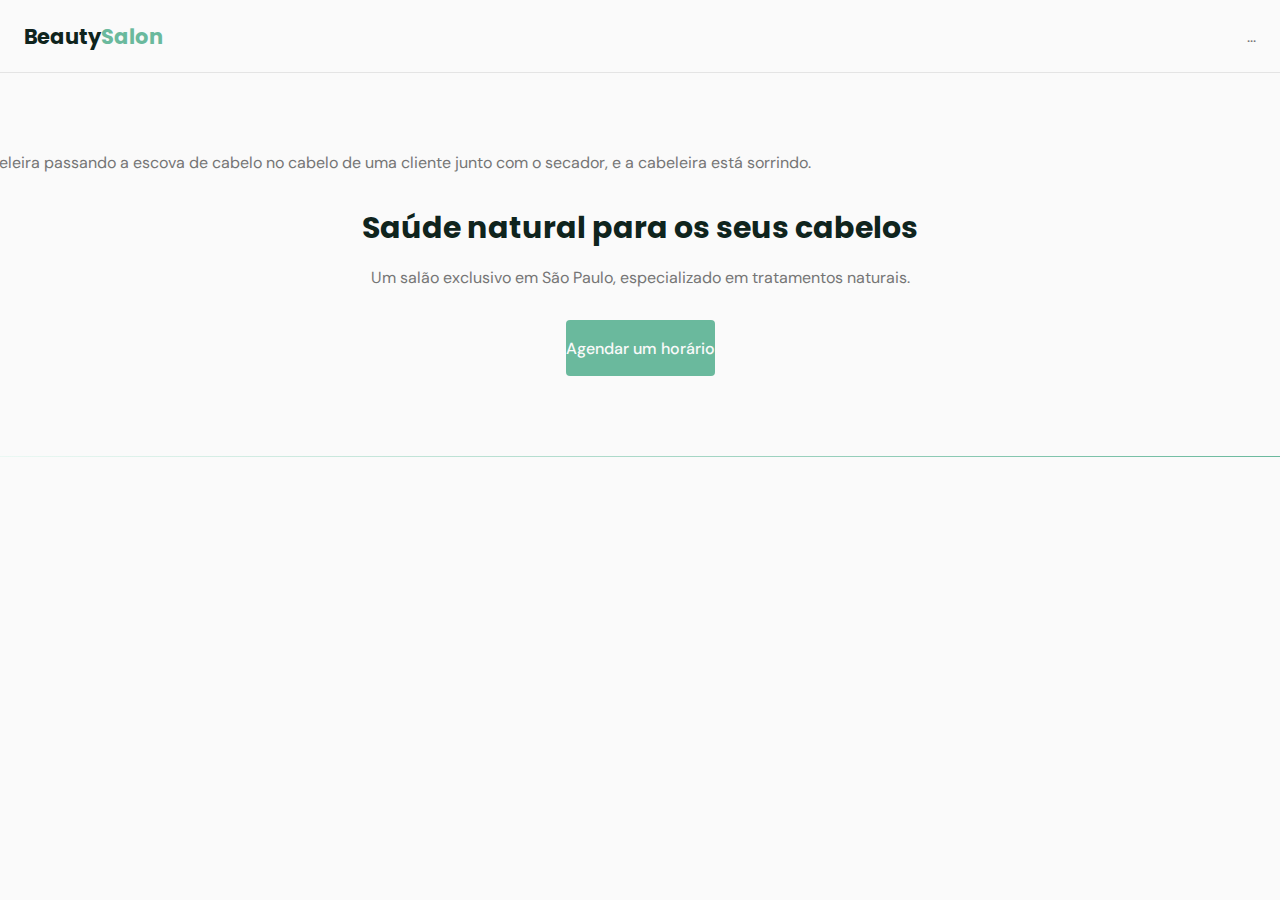
==== index.html @ c5516c33 "atualização" ====
<!DOCTYPE html>
<html lang="pt_BR">
<head>
    <meta charset="UTF-8">
    <meta http-equiv="X-UA-Compatible" content="IE=edge">
    <meta name="viewport" content="width=device-width, initial-scale=1.0">
    <link rel="stylesheet" href="style.css">
    <!--Fonts-->
    <link rel="preconnect" href="https://fonts.googleapis.com">
<link rel="preconnect" href="https://fonts.gstatic.com" crossorigin>
<link href="https://fonts.googleapis.com/css2?family=DM+Sans:wght@400;500;700&family=
Poppins:wght@400;500;700&display=swap" rel="stylesheet">
    <title>OriginSix</title>
   
</head>
<body>
    <header id="header">

        <nav class="container">
            <a class="logo" href="#">Beauty<span>Salon</span> </a>
            
            <div class="menu">
                ...
            </div>
        </nav>

       
    </header>
    
    <main>
        <section class="section" id="home">
            <div class="container grid">

               <div class="image">
                <img src="https://images.unsplash.com/photo-1562322140-8baeececf3df?ixid=
                MnwxMjA3fDB8MHxzZWFyY2h8MXx8aGFpcmRyZXNzZXJ8ZW58MHx8MHx8&ixlib=rb-1.2.1
                &auto=format&fit=crop&w=500&q=60"
                alt="Cabeleira passando a escova de cabelo no cabelo de uma cliente 
                junto com o secador, e a cabeleira está sorrindo.">
               </div>
    
         <div class="text">
            <h1>Saúde natural para os seus cabelos</h1>
            <p>
                Um salão exclusivo em São Paulo, especializado em tratamentos naturais.
            </p>
            <a class="button" href="#">Agendar um horário</a>
         </div>
            </div>
        </section>

        <div class="divider-1">
            
        </div>
        <section class="section">
            <div class="container">

            </div>
        </section>
    </main>
    
</body>
</html>
---- style.css ----
/* Reset*/

*{
    margin: 0;
    padding: 0;
    box-sizing: border-box;
}

a {
    text-decoration: none;
}

img{
    width: 100%;
    height: auto;

}

/* Variables*/

:root{
    --header-height: 4.5rem;
    /*Colors*/
    --hue: 159;
    /*HSL COLOR MODE*/
   --base-color: hsl(var(--hue)36% 57%);
   --base-color-second: hsl(var(--hue) 65% 88%);
   --base-color-alt: hsl(var(--hue) 57% 53%);
   --title-color: hsl(var(--hue) 41% 10%);
   --text-color: hsl(0 0% 46%);
   --text-color-light: hsl(0 0% 98%);
   --body-color: hsl(0 0% 98%);
}

/* Base*/
body {
    font: 400 1rem "DM Sans", sans-serif;
    color: var(--text-color);
    background: var(--body-color);
    -webkit-font-smoothing: antialiased;

}
h1 {
    font: 700 1.875rem "Poppins", sans-serif;
    color: var(--title-color);
    -webkit-font-smoothing: auto;
}
 
.button {
    background-color: var(--base-color);
    color: var(--text-color-light);
    height: 3.5rem;
    display: inline-flex;
    align-items: center;
    border-radius: 0.25rem;
    font: 500 1rem 'DM Sans', sans-serif;
    transition: background 0.3s;
}

.button:hover {
    background: var(--base-color-alt);
}

.divider-1 {
    height: 1px;
    background: linear-gradient(270deg,
    hsla(var(--hue), 36%, 57%, 1) 0%,
    hsla(var(--hue), 65%, 88%, 0.34) 100%
    );
}
/* Layout*/
.container {
   
    margin-left: 1.5rem;
    margin-right: 1.5rem;
}
.grid {
    display: grid;
    gap: 2rem;
}

.section{
    padding: 5rem 0;
}

#header {
    border-bottom: 1px solid #e4e4e4;
    margin-bottom: 2rem;
    display: flex;
    width: 100%;
    position: fixed;
    top: 0;
    left: 0;
    z-index: 100;
    background-color: var(--body-color);
}

nav {
    height: var(--header-height);
    display: flex;
    align-items: center;
    justify-content: space-between;
    width: 100%;
}

.logo {
    font: 700 1.31rem 'Poppins', sans-serif;
    color: var(--title-color);

}   
.logo span{
    color: var(--base-color);
}

main {
    margin-top:var(--header-height);
}



/* Home*/
#home {
    overflow: hidden;
}

#home .container {
    margin: 0 ;
    
}

#home .image {
    position: relative;

}

#home .image::before {
    content: '';
    height: 2rem;
    width: 2rem;
    background: var(--base-color-second);
    position absolute;
    top: -16.8%;
    left: 16.8%;
    z-index: 0;
}

#home .image img {
    position: relative;
    right: 2.93rem;
}

#home .image img,
#home .image::before {
    border-radius: 0.25rem;
}

#home .text {
    margin-left: 1.5rem;
    margin-right: 1.5rem;
    text-align: center;
}

#home .text h1 {
    margin-bottom: 1rem;
}

#home .text p {
    margin-bottom: 2rem;
    max-width: 100%;
}
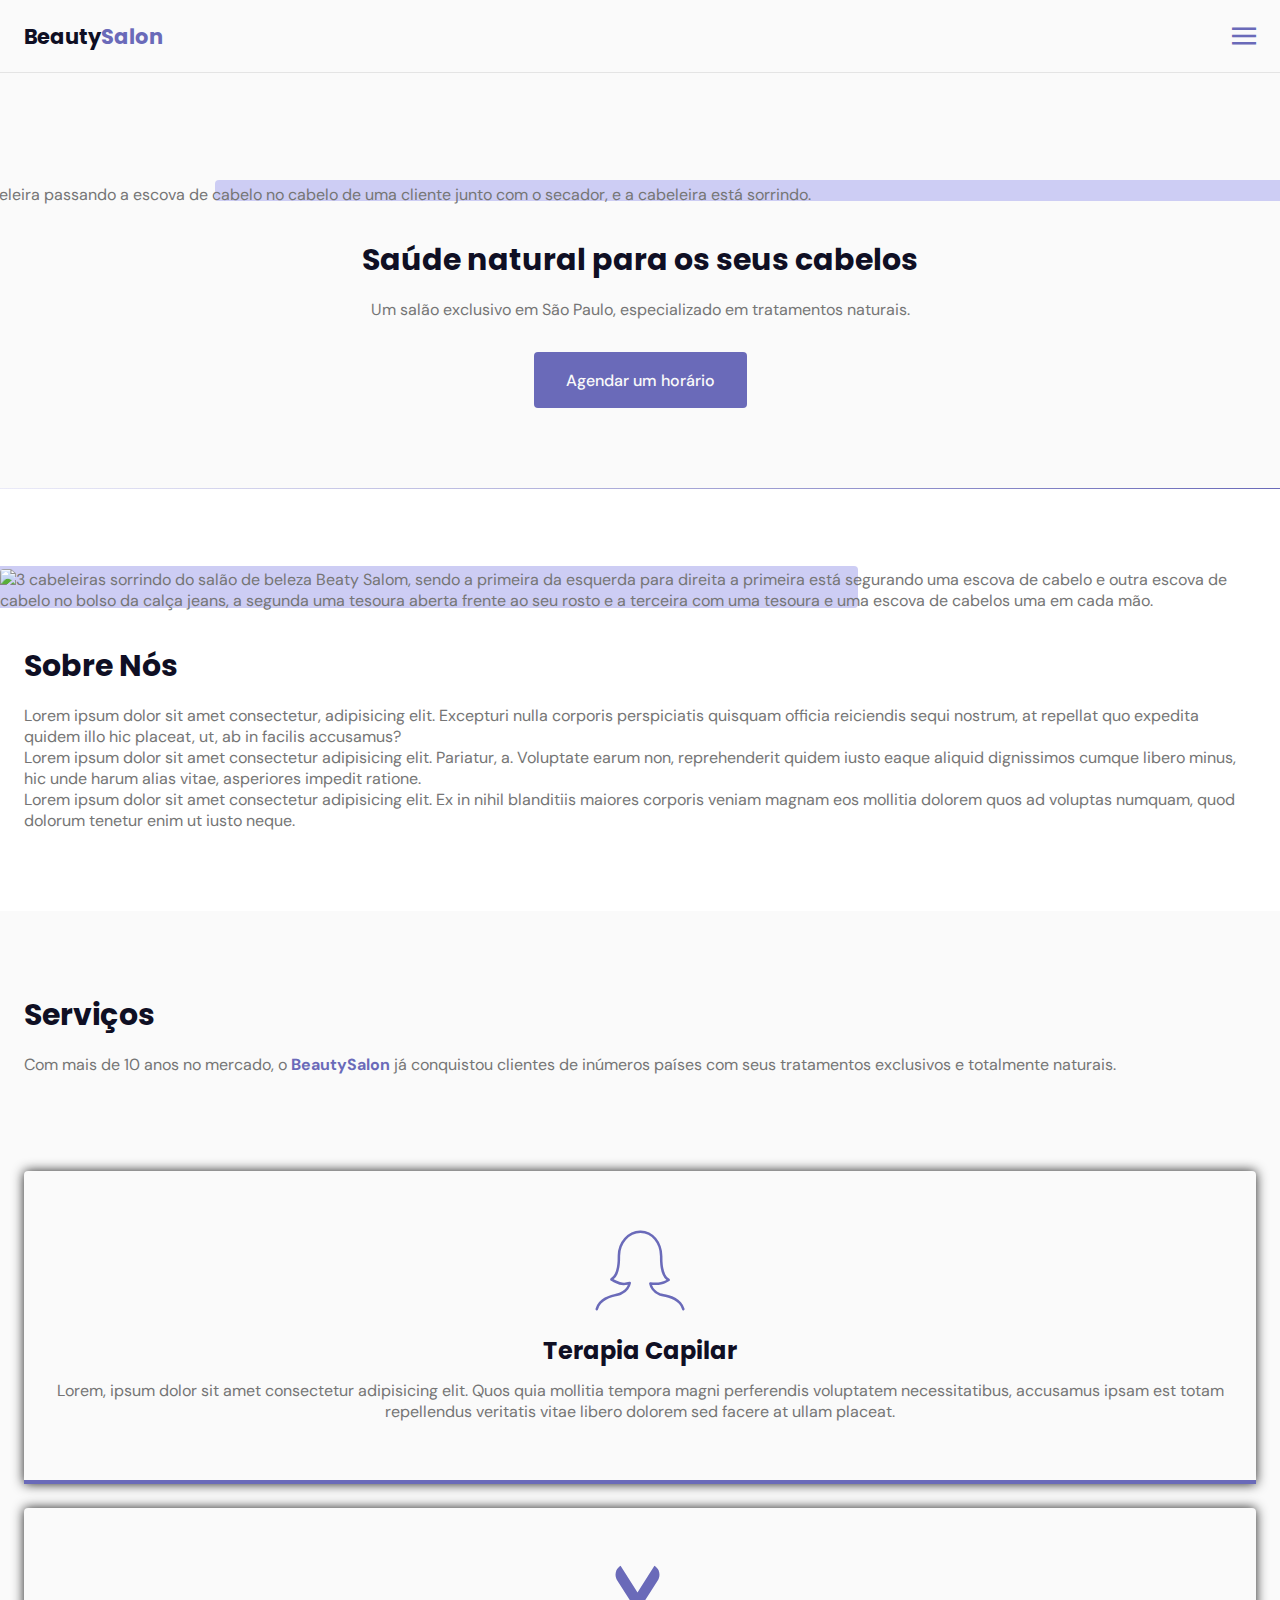
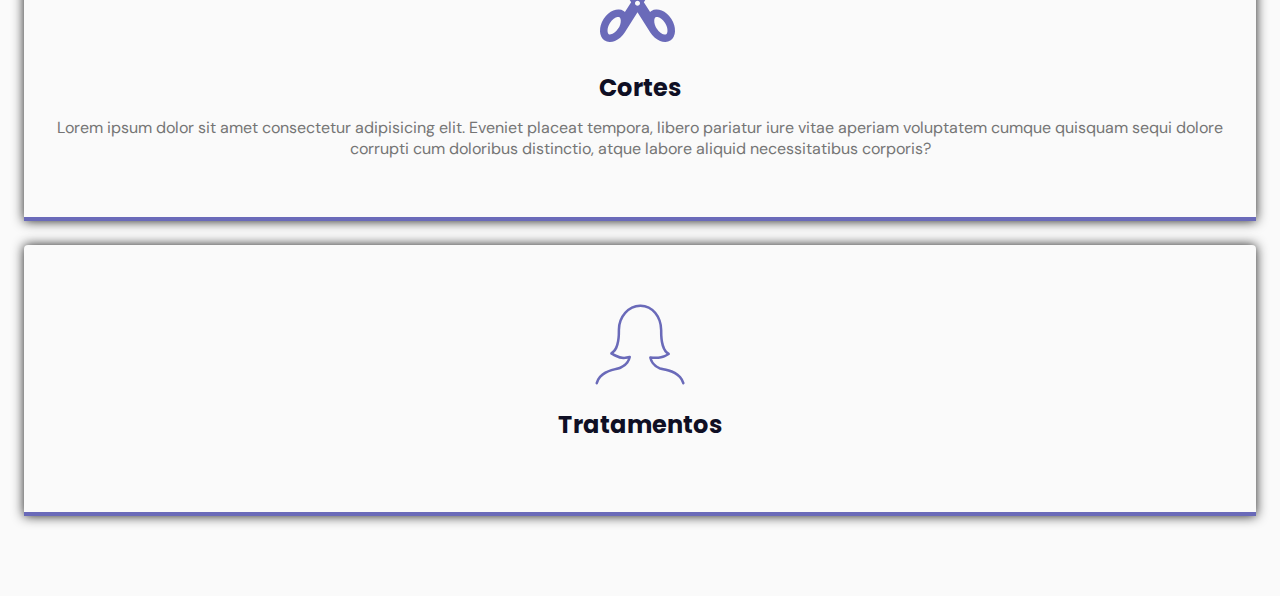
==== commit be021235: "Atualização e img" ====
--- a/index.html
+++ b/index.html
@@ -1,33 +1,47 @@
 <!DOCTYPE html>
 <html lang="pt_BR">
 <head>
+    <!--Page Info-->
     <meta charset="UTF-8">
     <meta http-equiv="X-UA-Compatible" content="IE=edge">
     <meta name="viewport" content="width=device-width, initial-scale=1.0">
+    <!--Styles-->
     <link rel="stylesheet" href="style.css">
     <!--Fonts-->
     <link rel="preconnect" href="https://fonts.googleapis.com">
 <link rel="preconnect" href="https://fonts.gstatic.com" crossorigin>
 <link href="https://fonts.googleapis.com/css2?family=DM+Sans:wght@400;500;700&family=
 Poppins:wght@400;500;700&display=swap" rel="stylesheet">
+
+    <!--Icones-->
+    <link rel="stylesheet" href="assets/fonts/style.css">
     <title>OriginSix</title>
    
 </head>
 <body>
-    <header id="header">
+    <header id="header" class="scroll">
 
-        <nav class="container">
+        <nav class="container ">
             <a class="logo" href="#">Beauty<span>Salon</span> </a>
-            
+            <!--Menu-->
             <div class="menu">
-                ...
-            </div>
+                <ul class="grid">
+                    <li><a class="title" href="#home">Início</a></li>
+                    <li><a class="title" href="#about">Sobre</a></li>
+                    <li><a class="title" href="#services">Serviços</a></li>
+                    <li><a class="title" href="#testimonials">Depoimentos</a></li>
+                    <li><a class="title" href="#contact">Contato</a></li>
+                </ul>
+            </div><!--Menu-->
+            <div class="toggle icon-menu"></div>
+            <div class="toggle icon-x"></div>
         </nav>
 
        
     </header>
     
     <main>
+        <!--Home-->
         <section class="section" id="home">
             <div class="container grid">
 
@@ -40,7 +54,7 @@
                </div>
     
          <div class="text">
-            <h1>Saúde natural para os seus cabelos</h1>
+            <h2 class="title">Saúde natural para os seus cabelos</h2>
             <p>
                 Um salão exclusivo em São Paulo, especializado em tratamentos naturais.
             </p>
@@ -50,14 +64,75 @@
         </section>
 
         <div class="divider-1">
-            
+
         </div>
-        <section class="section">
-            <div class="container">
+        <!--Home-->
+       <section class="section" id="about">
+           <div class="container grid">
+               <div class="image">
+                   <img src="https://images.unsplash.com/photo-1559599101-f09722fb4948?ixid=
+                   MnwxMjA3fDB8MHxzZWFyY2h8Mnx8aGFpcmRyZXNzZXJ8ZW58MHx8MHx8&ixlib=rb-1.2.1&auto
+                   =format&fit=crop&w=500&q=60" alt="3 cabeleiras sorrindo do salão de beleza Beaty Salom, sendo a primeira
+                   da esquerda para direita a primeira está segurando uma escova de cabelo e outra escova de cabelo no bolso 
+                   da calça jeans, a segunda uma tesoura aberta frente 
+                   ao seu rosto e a terceira com uma tesoura e uma escova de cabelos uma em cada mão.">
+               </div>
+               <div class="text">
+                   <h2 class="title">Sobre Nós</h2>
+                   <p>Lorem ipsum dolor sit amet consectetur, adipisicing elit. 
+                       Excepturi nulla corporis perspiciatis quisquam officia reiciendis 
+                       sequi nostrum, at repellat quo expedita quidem illo hic placeat, ut, 
+                       ab in facilis accusamus?</p>
+                       <p> Lorem ipsum dolor sit amet consectetur adipisicing elit. Pariatur,
+                            a. Voluptate earum non, reprehenderit quidem iusto eaque aliquid 
+                            dignissimos cumque libero minus, hic unde harum alias vitae, 
+                           asperiores impedit ratione.</p>
+                           <p>Lorem ipsum dolor sit amet consectetur adipisicing elit. Ex in
+                                nihil blanditiis maiores corporis veniam magnam eos mollitia
+                                 dolorem quos ad voluptas numquam, quod dolorum tenetur enim 
+                                 ut iusto neque.</p>
+               </div>
+           </div>
+       </section>
 
-            </div>
-        </section>
+       <div class="divider-2"> </div>
+
+       <section class="section" id="services">
+           <div class="container grid">
+               <header>
+                   <h2 class="title">Serviços</h2>
+                   <p>
+                       Com mais de 10 anos no mercado, o <strong>BeautySalon</strong> já conquistou
+                       clientes de inúmeros países com seus tratamentos exclusivos
+                        e totalmente naturais.
+                   </p>
+               </header>
+               <div class="cards grid">
+                   <div class="card">
+                       <i class="icon-woman"></i>
+                       <h3 class="title">Terapia Capilar</h3>
+                       <p>Lorem, ipsum dolor sit amet consectetur adipisicing elit. 
+                           Quos quia mollitia tempora magni perferendis voluptatem
+                            necessitatibus, accusamus ipsam est totam repellendus veritatis 
+                            vitae libero dolorem sed facere at ullam placeat.</p>
+                   </div>
+                   <div class="card">
+                       <i class="icon-scissors"></i>
+                       <h3 class="title">Cortes</h3>
+                       <p>Lorem ipsum dolor sit amet consectetur adipisicing elit. 
+                           Eveniet placeat tempora, libero pariatur iure vitae aperiam 
+                           voluptatem cumque quisquam sequi dolore corrupti cum doloribus 
+                           distinctio, atque labore aliquid necessitatibus corporis?</p>
+                   </div>
+                   <div class="card">
+                       <i class="icon-woman"></i>
+                       <h3 class="title">Tratamentos</h3>
+                       <p></p>
+                   </div>
+               </div>
+           </div>
+       </section>
     </main>
-    
+    <script src="script.js"></script>
 </body>
 </html>--- a/style.css
+++ b/style.css
@@ -6,6 +6,10 @@
     box-sizing: border-box;
 }
 
+ul {
+    list-style: none;
+}
+
 a {
     text-decoration: none;
 }
@@ -21,7 +25,7 @@
 :root{
     --header-height: 4.5rem;
     /*Colors*/
-    --hue: 159;
+    --hue: 240;
     /*HSL COLOR MODE*/
    --base-color: hsl(var(--hue)36% 57%);
    --base-color-second: hsl(var(--hue) 65% 88%);
@@ -33,6 +37,10 @@
 }
 
 /* Base*/
+html {
+    scroll-behavior: smooth;
+}
+
 body {
     font: 400 1rem "DM Sans", sans-serif;
     color: var(--text-color);
@@ -40,7 +48,7 @@
     -webkit-font-smoothing: antialiased;
 
 }
-h1 {
+.title {
     font: 700 1.875rem "Poppins", sans-serif;
     color: var(--title-color);
     -webkit-font-smoothing: auto;
@@ -52,6 +60,7 @@
     height: 3.5rem;
     display: inline-flex;
     align-items: center;
+    padding: 0 2rem;
     border-radius: 0.25rem;
     font: 500 1rem 'DM Sans', sans-serif;
     transition: background 0.3s;
@@ -64,8 +73,17 @@
 .divider-1 {
     height: 1px;
     background: linear-gradient(270deg,
-    hsla(var(--hue), 36%, 57%, 1) 0%,
-    hsla(var(--hue), 65%, 88%, 0.34) 100%
+    hsla(var(--hue), 36%, 57%, 1),
+    hsla(var(--hue), 65%, 88%, 0.34)
+    );
+}
+
+.divider-2 {
+    height: 1px;
+    background: linear-gradient(
+        270deg,
+    hsla(var(--hue), 65%, 88%, 0.34)    
+    hsla(var(--hue), 36%, 57%, 1)
     );
 }
 /* Layout*/
@@ -83,18 +101,46 @@
     padding: 5rem 0;
 }
 
+.section .title{
+    margin-bottom: 1rem;
+}
+
+.section header {
+    margin-bottom: 4rem;
+}
+
+.section header strong {
+    color: var(--base-color);
+}
+
 #header {
     border-bottom: 1px solid #e4e4e4;
     margin-bottom: 2rem;
     display: flex;
-    width: 100%;
+   
     position: fixed;
     top: 0;
     left: 0;
     z-index: 100;
     background-color: var(--body-color);
-}
-
+    width: 100%;
+}
+
+main {
+    margin-top: calc(var(--header-height) + 2rem) ;
+}
+
+/*Logo*/
+.logo {
+    font: 700 1.31rem 'Poppins', sans-serif;
+    color: var(--title-color);
+
+}   
+.logo span{
+    color: var(--base-color);
+}
+
+/*Navigation*/
 nav {
     height: var(--header-height);
     display: flex;
@@ -103,20 +149,96 @@
     width: 100%;
 }
 
-.logo {
-    font: 700 1.31rem 'Poppins', sans-serif;
-    color: var(--title-color);
-
-}   
-.logo span{
+nav ul li {
+    text-align: center;
+}
+
+nav ul li a {
+    transition: color 0.2s;
+    position: relative;
+}
+
+nav ul li a:hover {
+    color: var(--base-color); 
+}
+
+nav ul li a::after {
+    content: "";
+    width: 0%;
+    height: 2px;
+    background: var(--base-color);
+
+    position: absolute;
+    left: 0;
+    bottom: -1.5rem;
+
+    transition: -1.5rem;
+}
+
+nav ul li a:hover::after {
+    width: 100%;
+}
+
+nav .menu {
+    opacity: 0;
+    visibility: hidden;
+    top: -20rem;
+    transition: 0.2s;
+}
+
+nav .menu ul {
+    display: none;
+}
+
+/*Mostrar Menu*/
+nav.show .menu{
+    opacity: 1;
+    visibility: visible;
+
+    background: var(--body-color);
+
+    height: 100vh;
+    width: 100vw;
+
+    position: fixed;
+    top: 0;
+    left: 0;
+
+    display: grid;
+    place-content: center;
+}
+
+nav.show .menu ul {
+    display: grid;
+}
+
+nav.show ul.grid {
+    gap: 4rem;
+}
+
+/* toggle menu*/
+.toggle{
     color: var(--base-color);
-}
-
-main {
-    margin-top:var(--header-height);
-}
-
-
+    font-size: 1.5rem;
+    cursor: pointer;
+}
+
+nav .icon-x {
+    visibility: hidden;
+    opacity: 0;
+
+    position: absolute;
+    top: -1.5rem;
+    right: 1.5rem;
+    /*Transição*/
+    transition: 0.2s;
+}
+
+nav.show div.icon-x {
+    visibility: visible;
+    opacity: 1;
+    top: 1.5rem;
+}
 
 /* Home*/
 #home {
@@ -135,10 +257,10 @@
 
 #home .image::before {
     content: '';
-    height: 2rem;
-    width: 2rem;
+    height: 100%;
+    width: 100%;
     background: var(--base-color-second);
-    position absolute;
+    position: absolute;
     top: -16.8%;
     left: 16.8%;
     z-index: 0;
@@ -167,4 +289,70 @@
 #home .text p {
     margin-bottom: 2rem;
     max-width: 100%;
+}
+
+/* About*/
+#about {
+    background: white;
+}
+#about .container {
+    margin: 0 ;
+    
+}
+
+#about .image {
+    position: relative;
+
+}
+
+#about .image::before {
+    content: '';
+    height: 100%;
+    width: 100%;
+    background: var(--base-color-second);
+    position: absolute;
+    top: -8.3%;
+    left: -33%;
+    z-index: 0;
+}
+
+#about .image img {
+    position: relative;
+   
+}
+
+#about .image img,
+#about .image::before {
+    border-radius: 0.25rem;
+}
+
+#about .text {
+    margin-left: 1.5rem;
+    margin-right: 1.5rem;
+    
+}
+
+/*Services*/
+.cards.grid {
+    gap: 1.5rem;
+}
+
+.card {
+    padding: 3.625rem 2rem;
+    box-shadow: 0px 0px 12px rgba(0, 0, 0, 0.88);
+    border-bottom: 0.25rem solid var(--base-color);
+    border-radius: 0.25rem 0.25rem 0 0;
+    text-align: center;
+}
+
+.card i {
+    display: block;
+    margin-bottom: 1.5rem;
+    font-size: 5rem;
+    color: var(--base-color);
+}
+
+.card .title {
+    font-size: 1.5rem;
+    margin-bottom: 0.75rem;
 }--- a/assets/fonts/style.css
+++ b/assets/fonts/style.css
@@ -0,0 +1,90 @@
+@font-face {
+  font-family: 'icomoon';
+  src:  url('fonts/icomoon.eot?efqp8w');
+  src:  url('fonts/icomoon.eot?efqp8w#iefix') format('embedded-opentype'),
+    url('fonts/icomoon.ttf?efqp8w') format('truetype'),
+    url('fonts/icomoon.woff?efqp8w') format('woff'),
+    url('fonts/icomoon.svg?efqp8w#icomoon') format('svg');
+  font-weight: normal;
+  font-style: normal;
+  font-display: block;
+}
+
+[class^="icon-"], [class*=" icon-"] {
+  /* use !important to prevent issues with browser extensions that change fonts */
+  font-family: 'icomoon' !important;
+  speak: never;
+  font-style: normal;
+  font-weight: normal;
+  font-variant: normal;
+  text-transform: none;
+  line-height: 1;
+
+  /* Better Font Rendering =========== */
+  -webkit-font-smoothing: antialiased;
+  -moz-osx-font-smoothing: grayscale;
+}
+
+.icon-profile-female:before {
+  content: "\e90a";
+}
+.icon-female:before {
+  content: "\e90a";
+}
+.icon-woman:before {
+  content: "\e90a";
+}
+.icon-user:before {
+  content: "\e90a";
+}
+.icon-profile:before {
+  content: "\e90a";
+}
+.icon-avatar:before {
+  content: "\e90a";
+}
+.icon-location:before {
+  content: "\e900";
+}
+.icon-map:before {
+  content: "\e900";
+}
+.icon-scissors1:before {
+  content: "\e901";
+}
+.icon-cut:before {
+  content: "\e901";
+}
+.icon-menu:before {
+  content: "\e902";
+}
+.icon-x:before {
+  content: "\e903";
+}
+.icon-facebook:before {
+  content: "\e904";
+}
+.icon-instagram:before {
+  content: "\e905";
+}
+.icon-whatsapp:before {
+  content: "\e906";
+}
+.icon-envelope-o:before {
+  content: "\e907";
+}
+.icon-phone:before {
+  content: "\e908";
+}
+.icon-youtube:before {
+  content: "\e909";
+}
+.icon-phone1:before {
+  content: "\e942";
+}
+.icon-phone-hang-up:before {
+  content: "\e943";
+}
+.icon-scissors:before {
+  content: "\ea5a";
+}
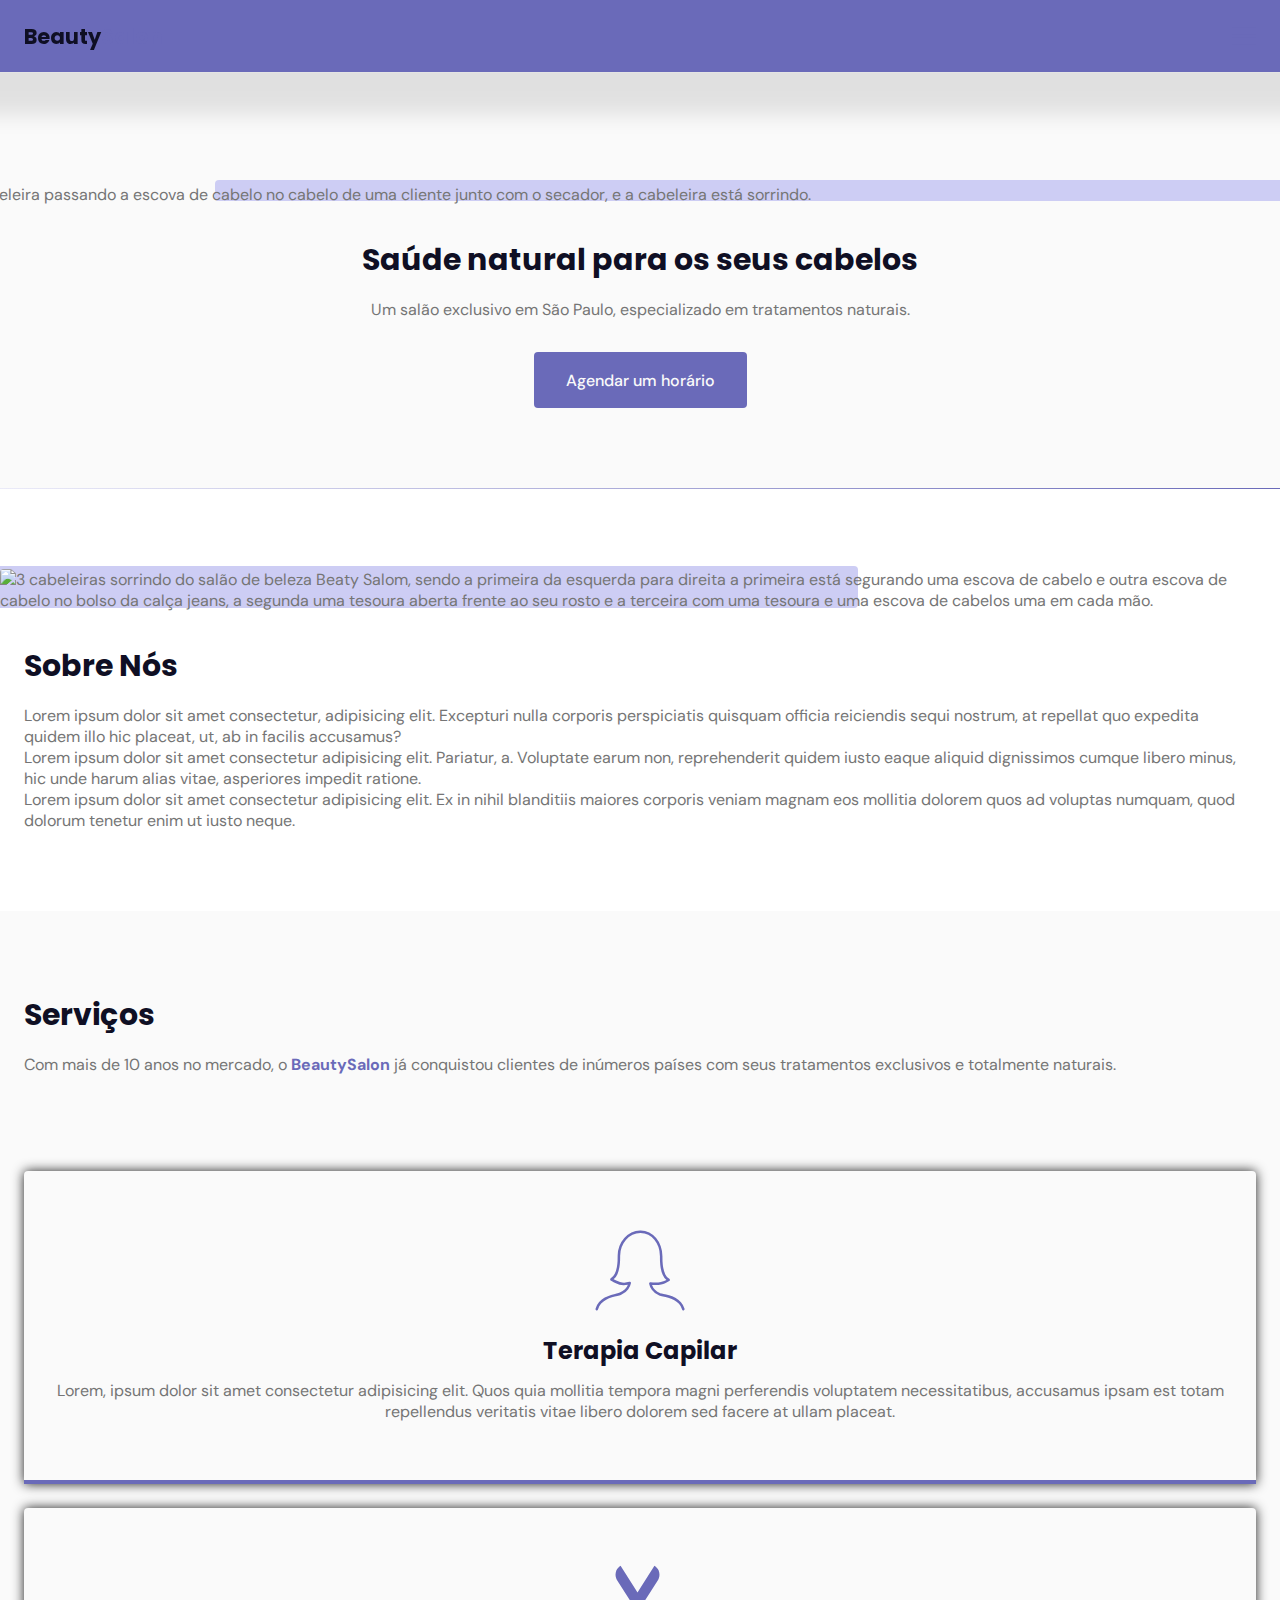
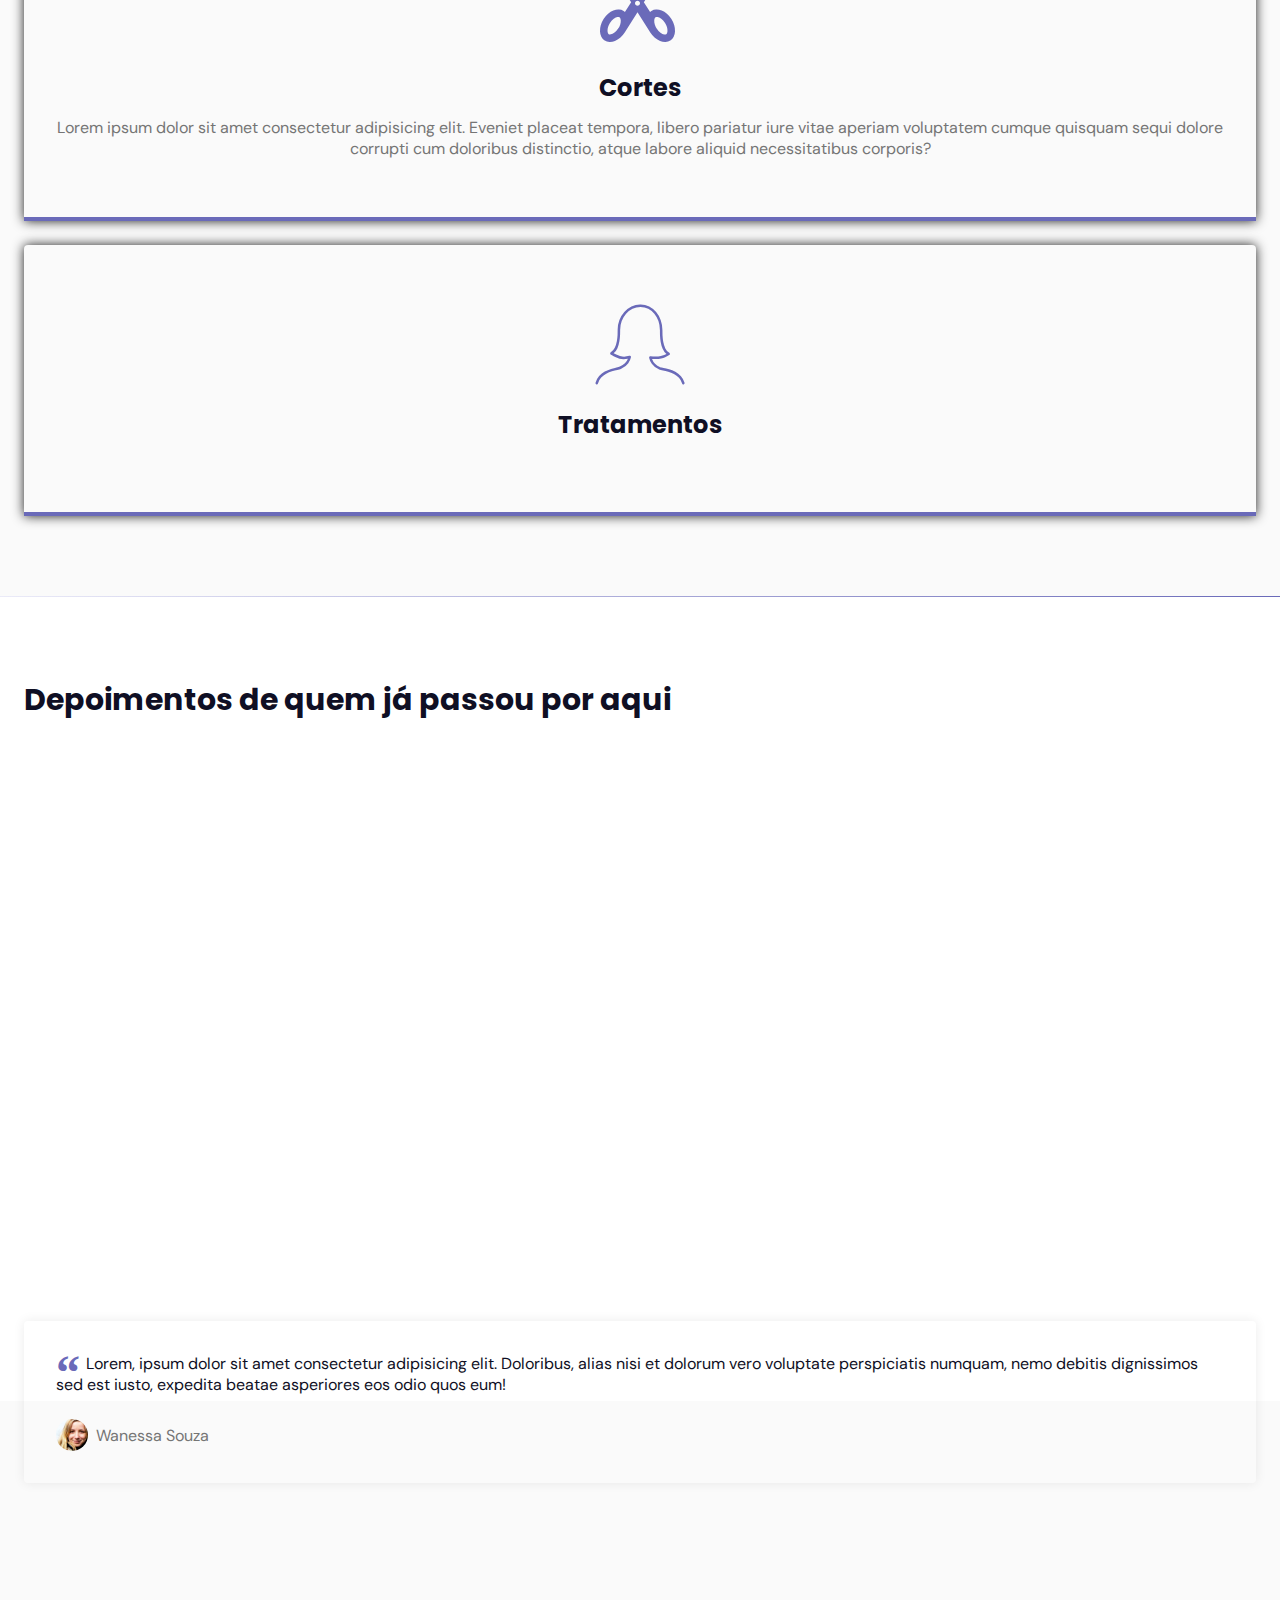
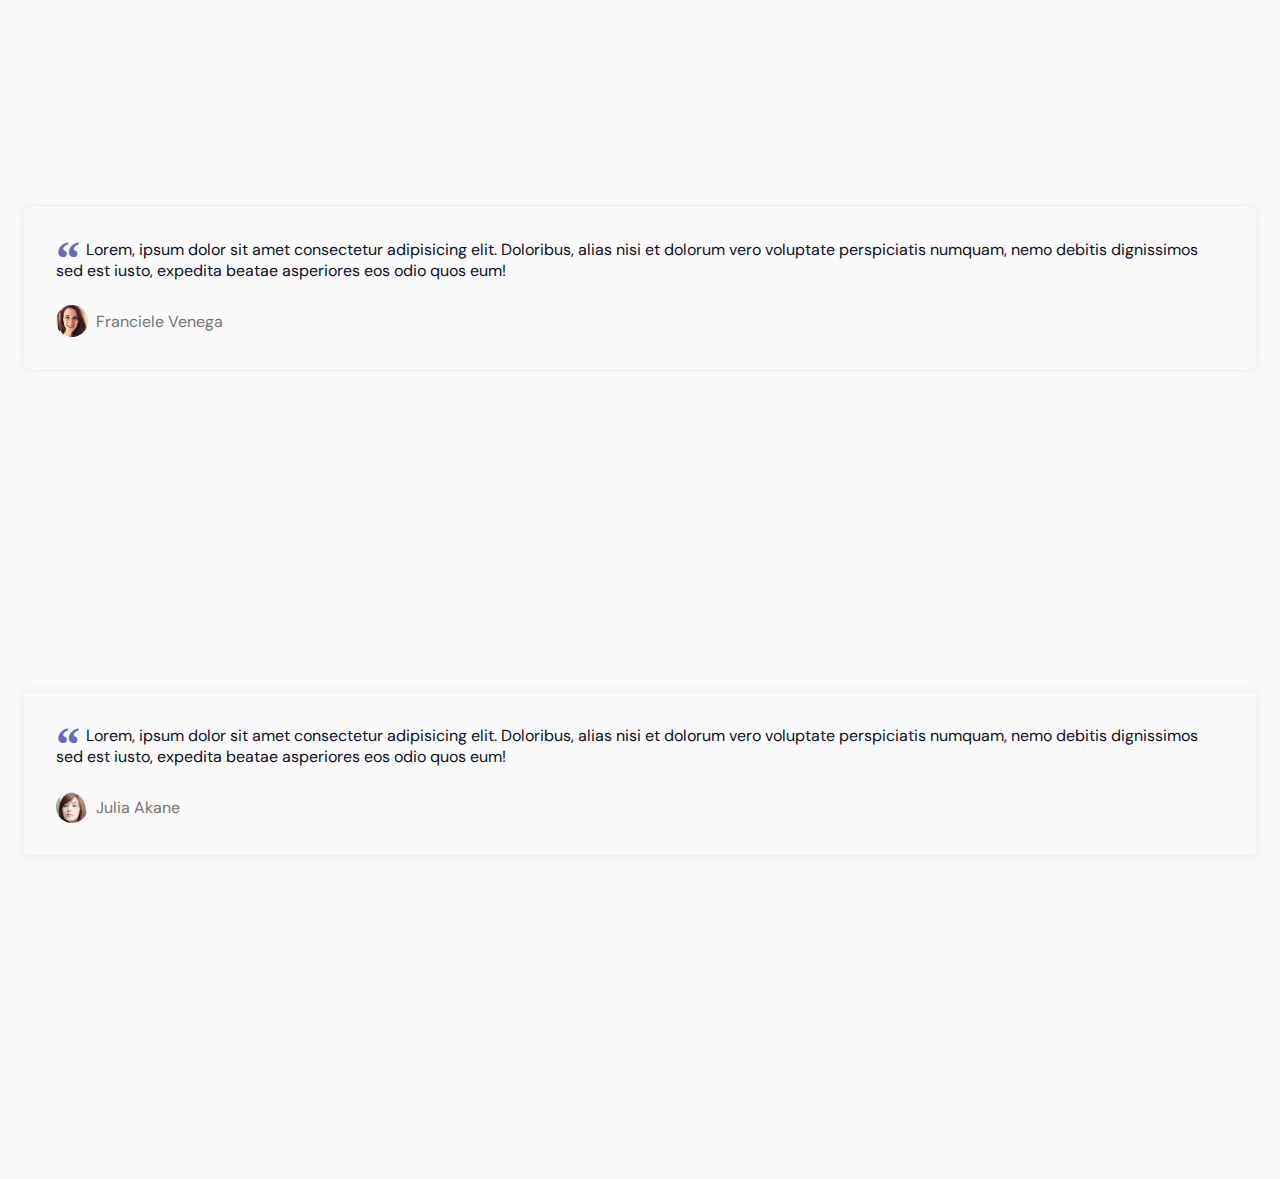
==== commit 5c403b0f: "atualização e add fotos" ====
--- a/index.html
+++ b/index.html
@@ -15,6 +15,8 @@
 
     <!--Icones-->
     <link rel="stylesheet" href="assets/fonts/style.css">
+    <!--Swiper-->
+    <link rel="stylesheet" href="https://unpkg.com/swiper/swiper-bundle.min.css" />
     <title>OriginSix</title>
    
 </head>
@@ -66,7 +68,7 @@
         <div class="divider-1">
 
         </div>
-        <!--Home-->
+        <!--About-->
        <section class="section" id="about">
            <div class="container grid">
                <div class="image">
@@ -97,6 +99,7 @@
 
        <div class="divider-2"> </div>
 
+<!--Services-->
        <section class="section" id="services">
            <div class="container grid">
                <header>
@@ -132,7 +135,87 @@
                </div>
            </div>
        </section>
+
+       <div class="divider-1"></div>
+ <!--Testimonials-->
+        <section class="section" id="testimonials">
+            <div class="container grid">
+                <header>
+                    <h2 class="title">Depoimentos de quem 
+                        já passou por aqui</h2>
+                </header>
+                <div class="testimonials">
+                    <div class="swiper-wrapper">
+
+                        
+                    </div>
+                    <div class="testimonial swiper-slide">
+                        <blockquote>
+                            <p>
+                                <span>
+                                    &ldquo;
+                                </span>
+                                Lorem, ipsum dolor sit amet consectetur
+                                 adipisicing elit. Doloribus, alias nisi 
+                                 et dolorum vero voluptate perspiciatis numquam,
+                                  nemo debitis dignissimos sed est iusto, expedita
+                                   beatae asperiores eos odio quos eum!
+                            </p>
+                            <cite>
+                                <img src="assets/fotos/Wanessa Souza.jpg" alt="Foto de Wanessa Souza">
+                                Wanessa Souza
+                            </cite>
+                        </blockquote>
+                        
+                    </div>
+                    <div class="testimonial swiper-slide">
+                        <blockquote>
+                            <p>
+                                <span>
+                                    &ldquo;
+                                </span>
+                                Lorem, ipsum dolor sit amet consectetur
+                                 adipisicing elit. Doloribus, alias nisi 
+                                 et dolorum vero voluptate perspiciatis numquam,
+                                  nemo debitis dignissimos sed est iusto, expedita
+                                   beatae asperiores eos odio quos eum!
+                            </p>
+                            <cite>
+                                <img src="assets/fotos/Franciele Venega.jpg" alt="Foto de Franciele Venega">
+                                Franciele Venega
+                            </cite>
+                        </blockquote>
+                        
+                    </div>
+                    <div class="testimonial swiper-slide">
+                        <blockquote>
+                            <p>
+                                <span>
+                                    &ldquo;
+                                </span>
+                                Lorem, ipsum dolor sit amet consectetur
+                                 adipisicing elit. Doloribus, alias nisi 
+                                 et dolorum vero voluptate perspiciatis numquam,
+                                  nemo debitis dignissimos sed est iusto, expedita
+                                   beatae asperiores eos odio quos eum!
+                            </p>
+                            <cite>
+                                <img src="assets/fotos/Julia Akane.jpg" alt="Foto de Julia Akane">
+                                Julia Akane
+                            </cite>
+                        </blockquote>
+                        
+                    </div>
+                </div>
+            </div>
+        </section>
+ <!--Contact-->
+
+
     </main>
+    <!--Swiper-->
+    <script src="https://unpkg.com/swiper/swiper-bundle.min.js"></script>
+    <!--Main.js-->
     <script src="script.js"></script>
 </body>
 </html>--- a/style.css
+++ b/style.css
@@ -126,6 +126,11 @@
     width: 100%;
 }
 
+#header.scroll {
+    background: var(--base-color);
+    box-shadow: 0px 2px 20px 40px rgba(0, 0, 0, 0.1);
+}
+
 main {
     margin-top: calc(var(--header-height) + 2rem) ;
 }
@@ -355,4 +360,47 @@
 .card .title {
     font-size: 1.5rem;
     margin-bottom: 0.75rem;
+}
+
+/*Testimonials*/
+#testimonials {
+    background: white;
+}
+
+#testimonials blockquote {
+    padding: 2rem;
+    box-shadow: 0px 0px 12px rgba(0, 0, 0, 0.08);
+    border-radius: .25rem;
+}
+
+#testimonials blockquote p {
+    position: relative;
+    text-indent: 1.875rem;
+    margin-bottom: 1.5rem;
+    color: var(--title-color);
+}
+
+#testimonials blockquote p span {
+    font: 700 3rem serif;
+
+    position: absolute;
+    top: -0.5rem;
+    left: -1.875rem;
+    color: var(--base-color);
+
+}
+
+#testimonials cite {
+    display: flex;
+    align-items: center;
+    font-style: normal;
+
+}
+
+#testimonials cite img {
+    width: 2rem;
+    height: 2rem;
+    object-fit: cover;
+    clip-path: circle();
+    margin-right: 0.5rem;
 }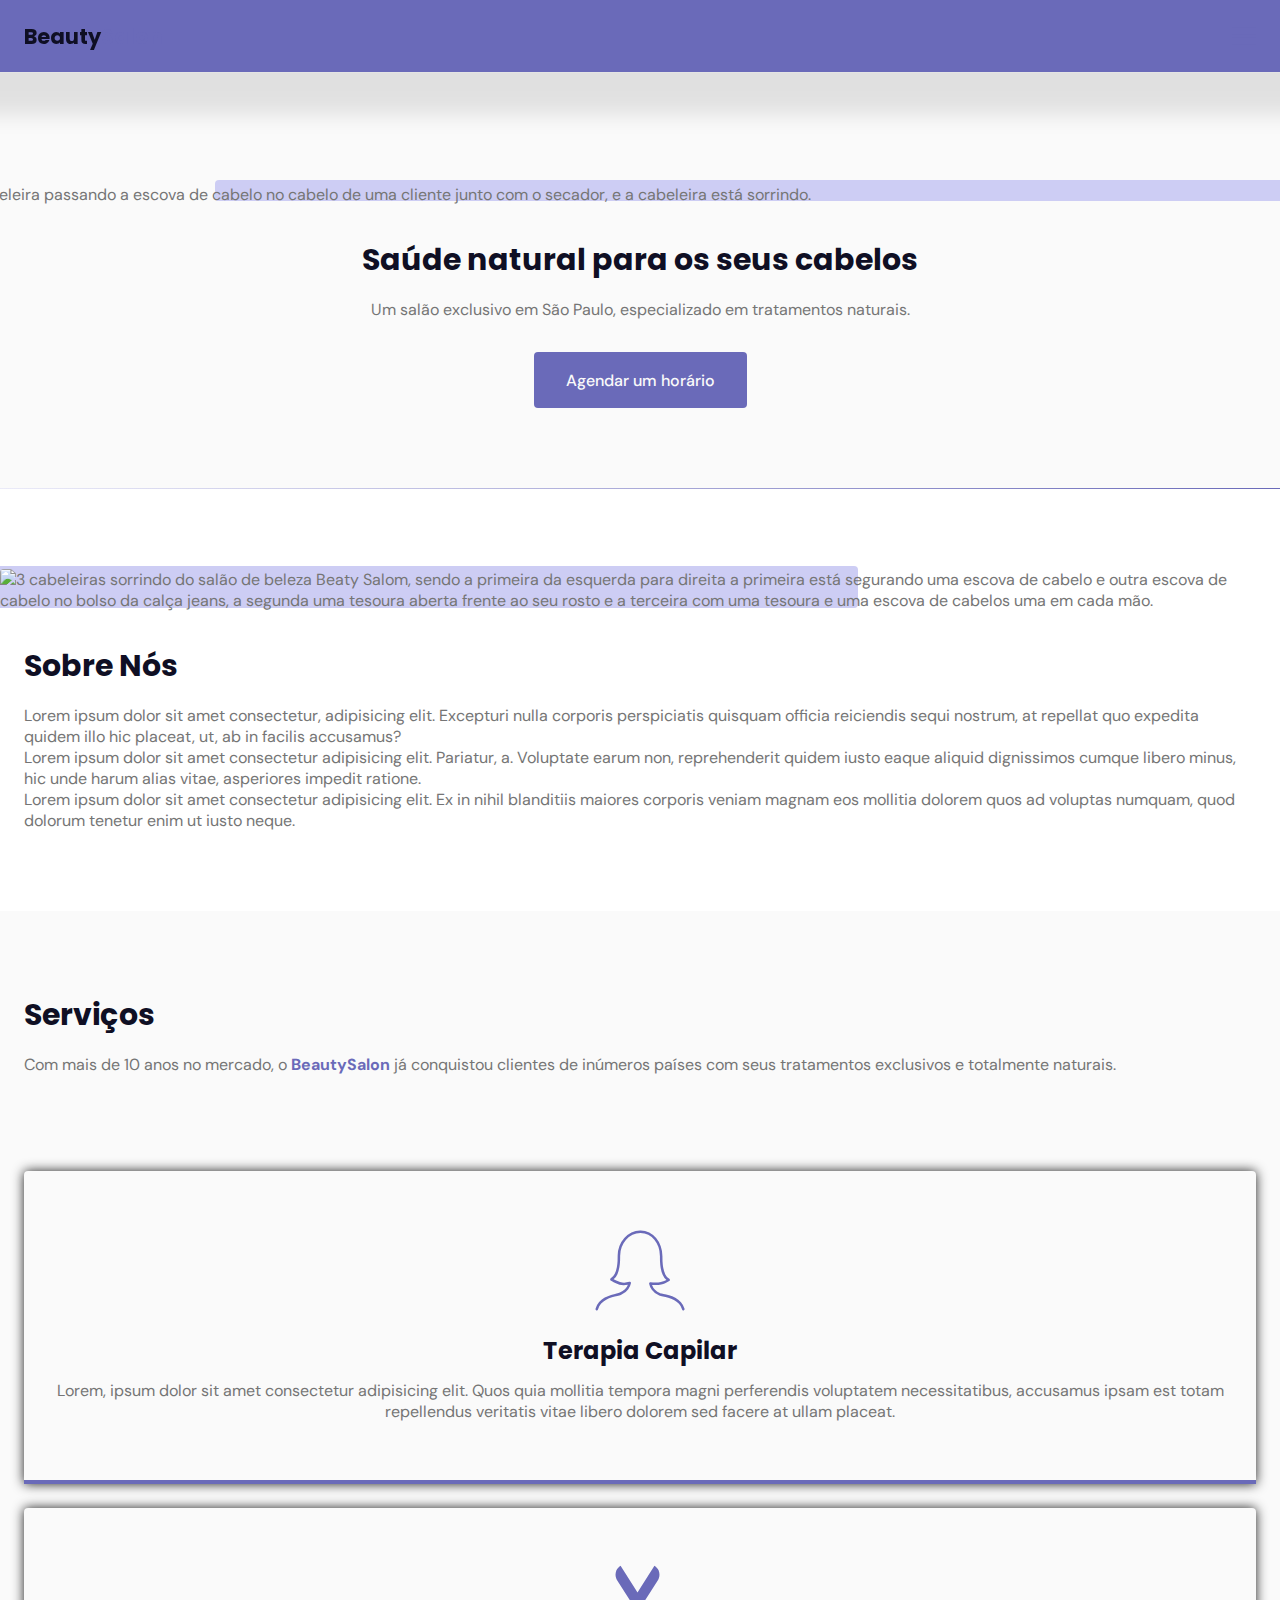
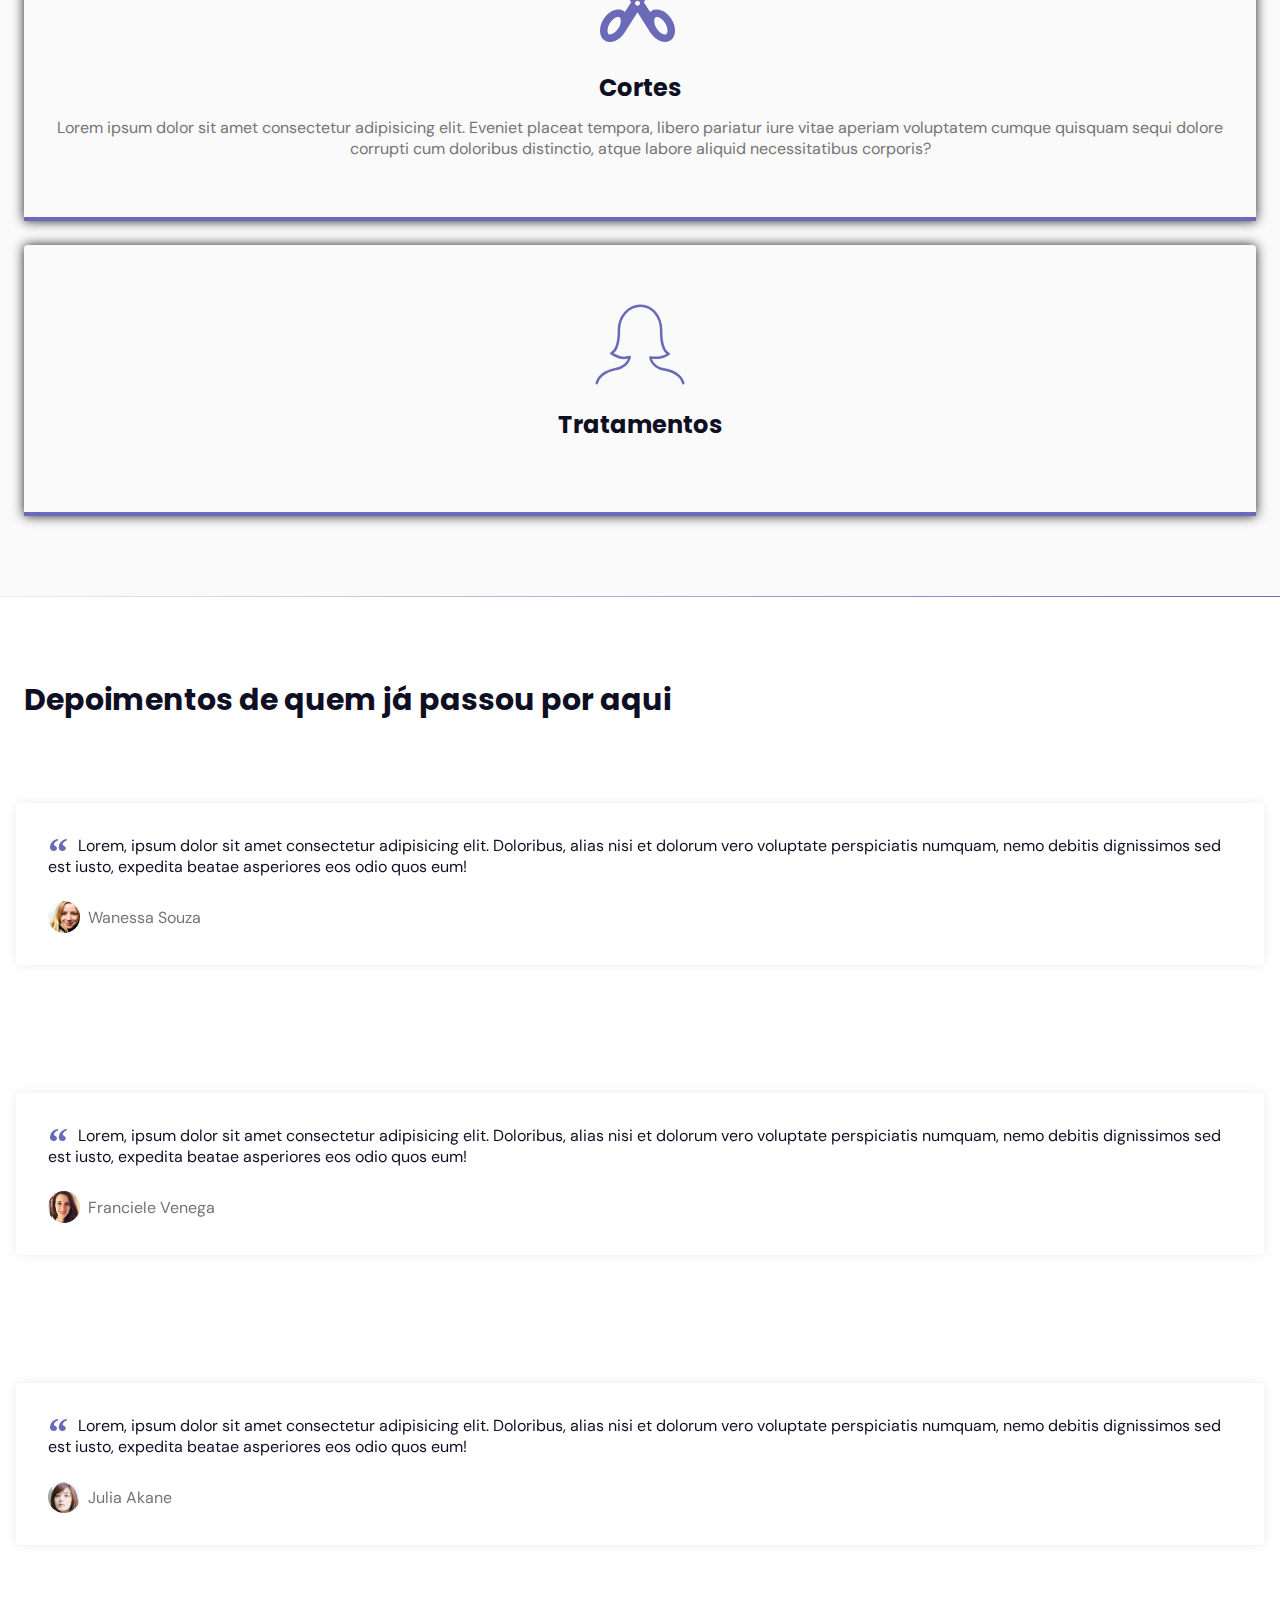
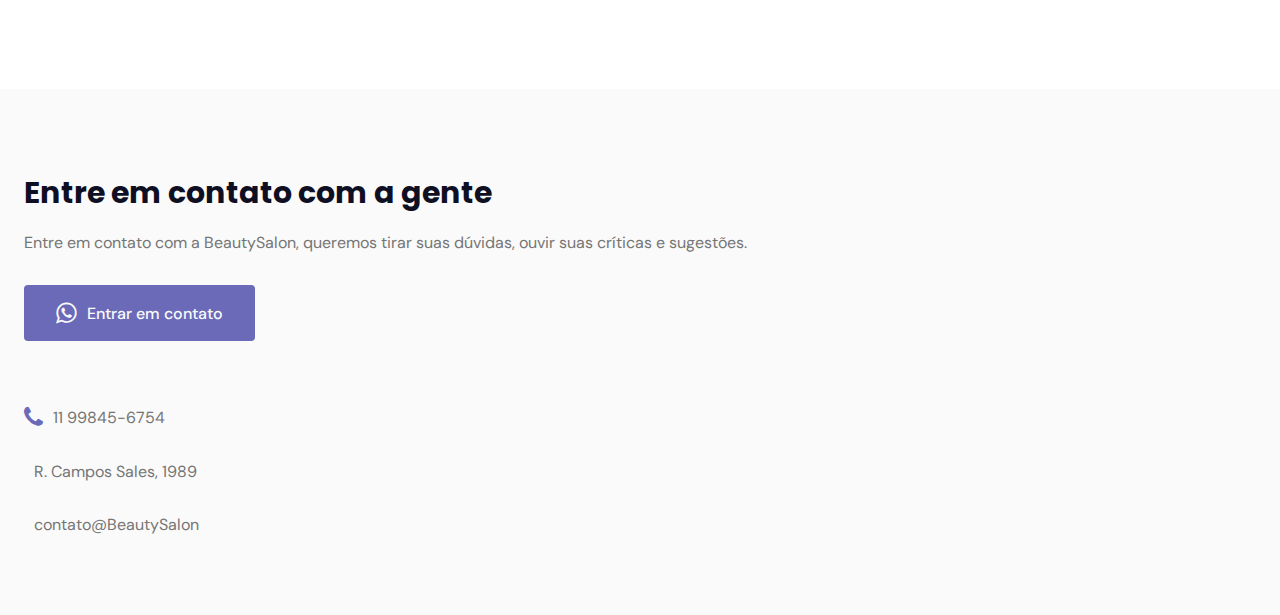
==== commit 4aa88544: "Atualização" ====
--- a/index.html
+++ b/index.html
@@ -5,18 +5,23 @@
     <meta charset="UTF-8">
     <meta http-equiv="X-UA-Compatible" content="IE=edge">
     <meta name="viewport" content="width=device-width, initial-scale=1.0">
+
+    <!--Icones-->
+    <link rel="stylesheet" href="assets/fonts/style.css">
+
+    <!--Swiper-->
+    <link rel="stylesheet" href="https://unpkg.com/swiper/swiper-bundle.min.css" />
+
     <!--Styles-->
     <link rel="stylesheet" href="style.css">
+
     <!--Fonts-->
     <link rel="preconnect" href="https://fonts.googleapis.com">
 <link rel="preconnect" href="https://fonts.gstatic.com" crossorigin>
 <link href="https://fonts.googleapis.com/css2?family=DM+Sans:wght@400;500;700&family=
 Poppins:wght@400;500;700&display=swap" rel="stylesheet">
 
-    <!--Icones-->
-    <link rel="stylesheet" href="assets/fonts/style.css">
-    <!--Swiper-->
-    <link rel="stylesheet" href="https://unpkg.com/swiper/swiper-bundle.min.css" />
+    
     <title>OriginSix</title>
    
 </head>
@@ -139,12 +144,12 @@
        <div class="divider-1"></div>
  <!--Testimonials-->
         <section class="section" id="testimonials">
-            <div class="container grid">
+            <div class="container">
                 <header>
                     <h2 class="title">Depoimentos de quem 
                         já passou por aqui</h2>
                 </header>
-                <div class="testimonials">
+                <div class="testimonials swiper-container">
                     <div class="swiper-wrapper">
 
                         
@@ -206,15 +211,45 @@
                         </blockquote>
                         
                     </div>
+                    <div class="swiper-pagination"></div>
                 </div>
             </div>
         </section>
- <!--Contact-->
-
+
+        <div class="divider-2"></div>
+       
+        <!--Contact-->
+<section class="section" id="contact">
+    <div class="container grid">
+        <div class="text">
+            <h2 class="title">Entre em contato com a gente</h2>
+            <p>Entre em contato com a BeautySalon, queremos tirar
+                 suas dúvidas, ouvir suas críticas e sugestões.
+            </p>
+            <a href="https://api.whatsapp.com/send?phone=+5511998456754&text=Olá!!! Gostaria de agendar um horário" 
+            class="button"
+            target="_black"
+            ><i class="icon-whatsapp"></i>Entrar em contato</a>
+        </div>
+
+        <div class="links">
+            <ul class="grid">
+                <li><i class="icon-phone"></i> 11 99845-6754</li>
+                <li><i class="icon-map-pin"></i> R. Campos Sales, 1989</li>
+                <li><i class="icon-mail"></i> contato@BeautySalon</li>
+            </ul>
+        </div>
+
+    </div>
+</section>
 
     </main>
     <!--Swiper-->
     <script src="https://unpkg.com/swiper/swiper-bundle.min.js"></script>
+
+    <!--Scroll Reveal-->
+    <script src="https://unpkg.com/scrollreveal"></script>
+
     <!--Main.js-->
     <script src="script.js"></script>
 </body>
--- a/style.css
+++ b/style.css
@@ -367,10 +367,21 @@
     background: white;
 }
 
+#testimonials .container {
+    margin-left: 0;
+    margin-right: 0;
+}
+
+#testimonials header {
+    margin-left: 1.5rem;
+    margin-right: 1.5rem;
+    margin-bottom: 0;
+}
+
 #testimonials blockquote {
     padding: 2rem;
     box-shadow: 0px 0px 12px rgba(0, 0, 0, 0.08);
-    border-radius: .25rem;
+    border-radius: 0.25rem;
 }
 
 #testimonials blockquote p {
@@ -381,10 +392,9 @@
 }
 
 #testimonials blockquote p span {
-    font: 700 3rem serif;
-
+    font: 700 2.5rem serif;
     position: absolute;
-    top: -0.5rem;
+    top: -0.375rem;
     left: -1.875rem;
     color: var(--base-color);
 
@@ -403,4 +413,43 @@
     object-fit: cover;
     clip-path: circle();
     margin-right: 0.5rem;
+}
+
+/*Swiper*/
+.swiper-slide {
+    height: auto;
+    padding: 4rem 1rem;
+
+}
+
+.swiper-pagination-bullet-active {
+    background: var(--base-color); 
+}
+
+/*#contact*/
+#contact .grid {
+    gap: 4rem;
+}
+
+#contact .text p {
+    margin-bottom: 2rem;
+}
+
+#contact .button i ,
+#contact ul li i{
+    font-size: 1.5rem;
+    margin-right: 0.625rem;
+}
+
+#contact ul.grid {
+    gap: 2rem;
+}
+
+#contact ul li {
+    display: flex;
+    align-items: center;
+}
+
+#contact ul li i {
+    color: var(--base-color);
 }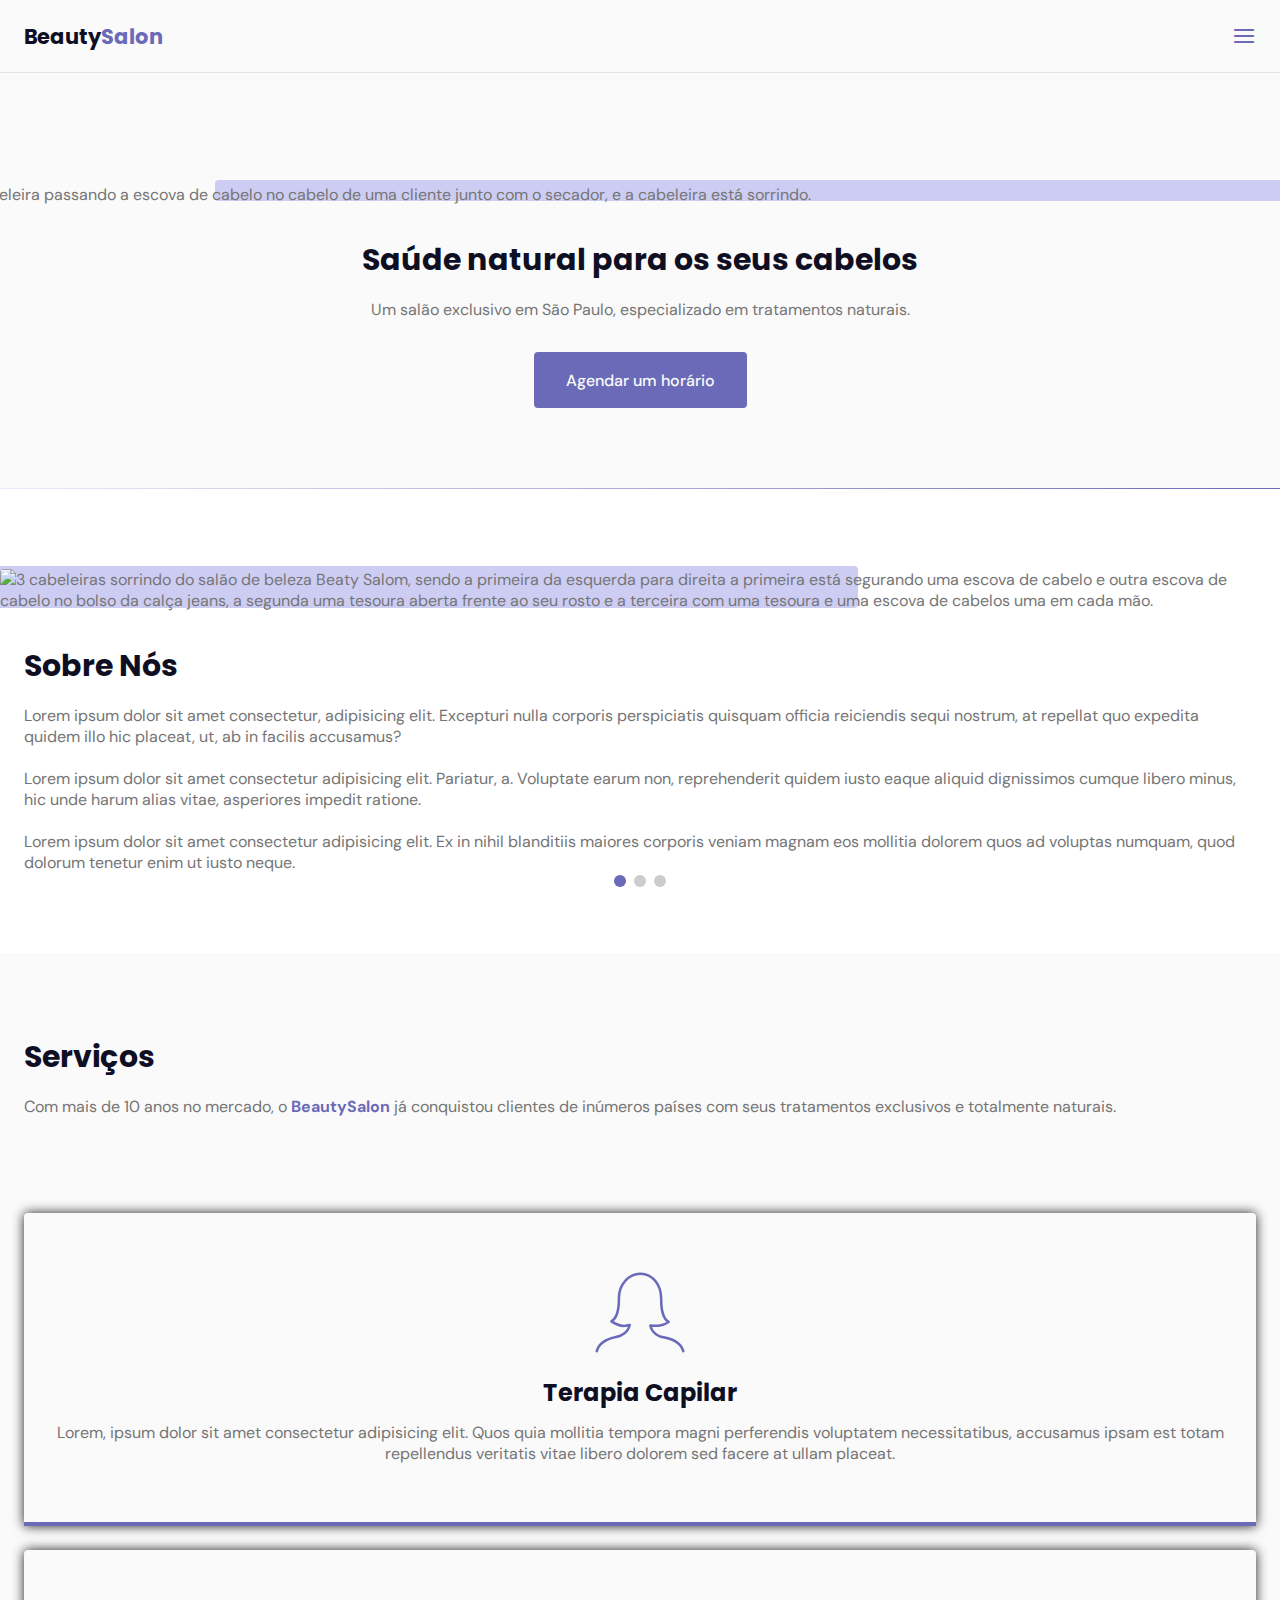
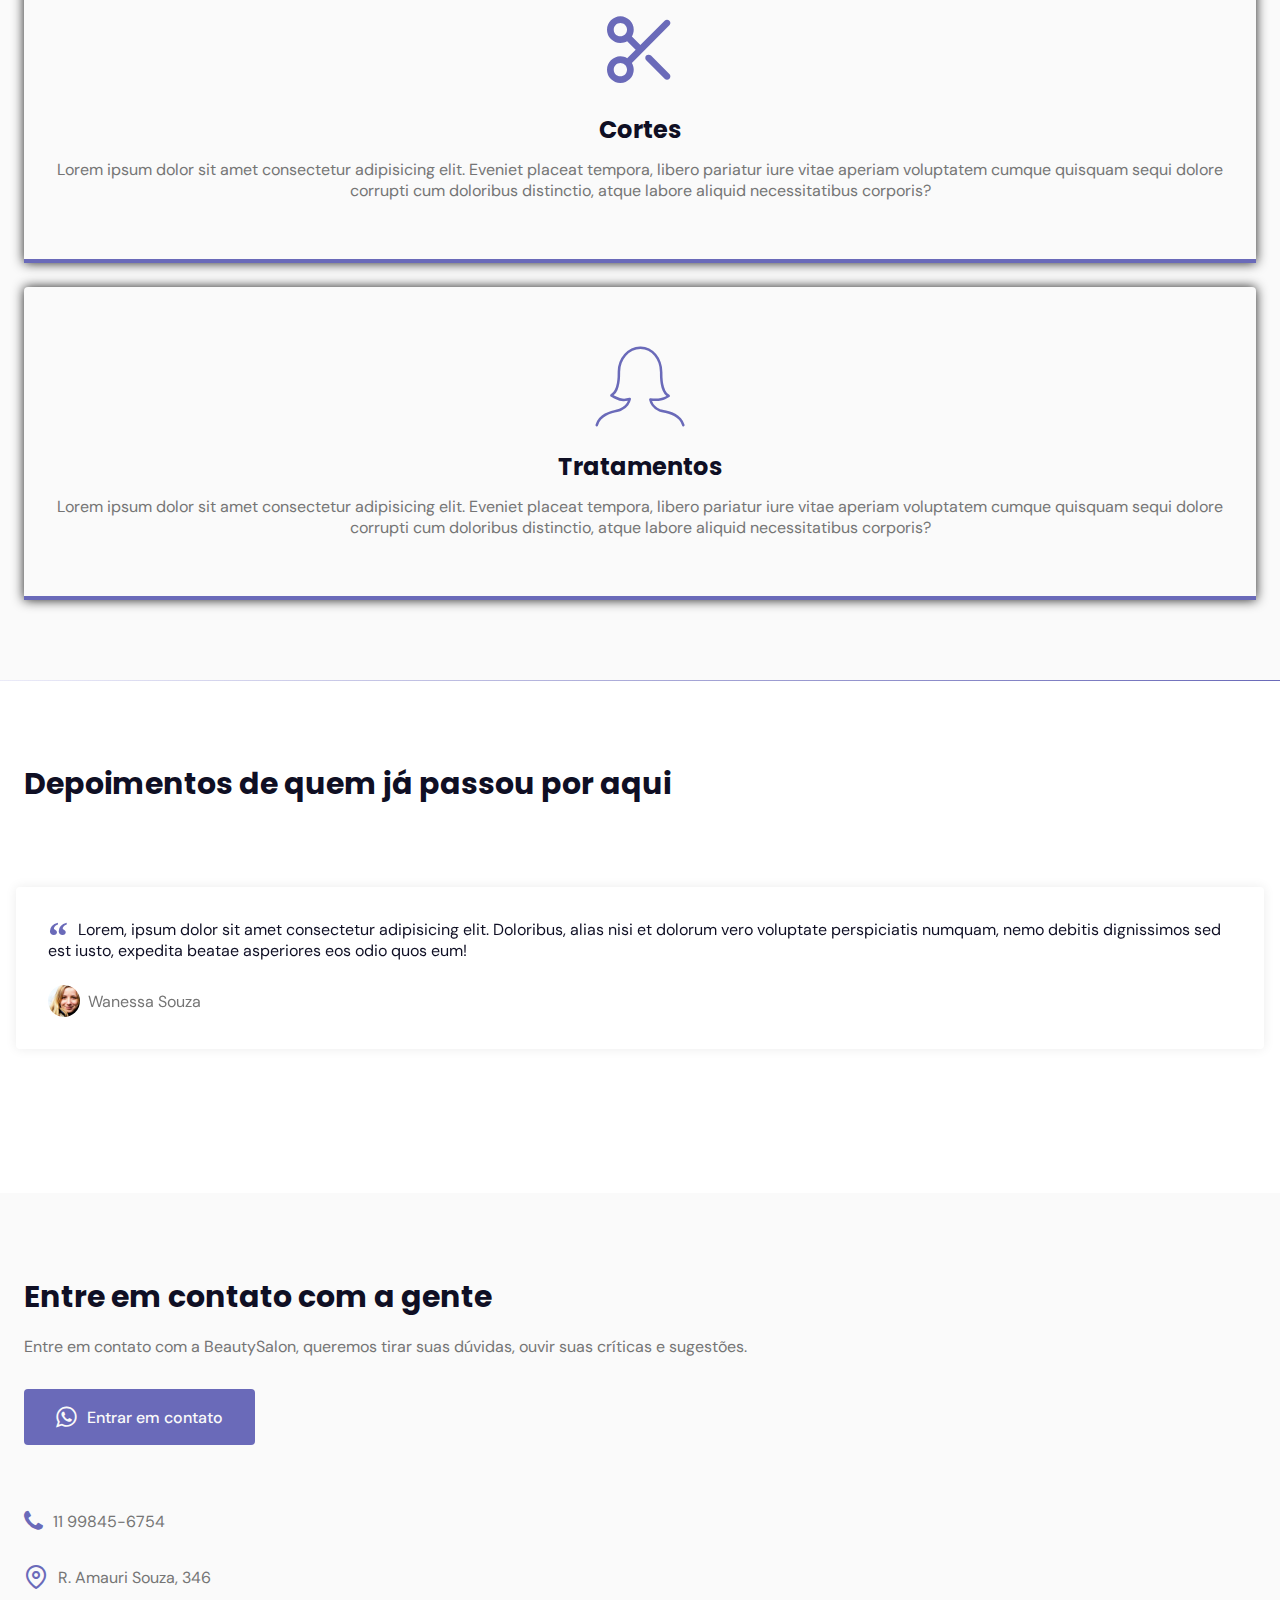
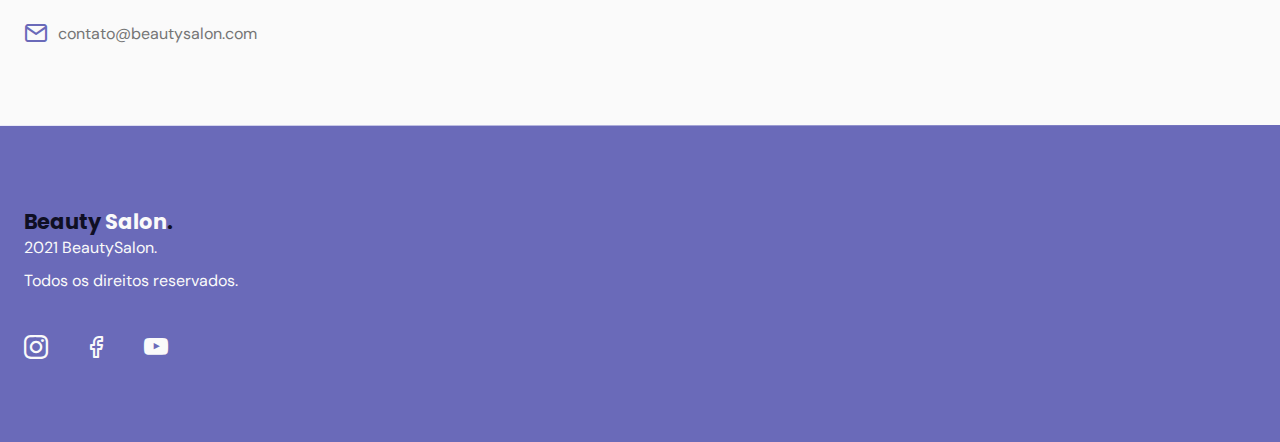
==== commit a3495386: "atualizações" ====
--- a/index.html
+++ b/index.html
@@ -16,17 +16,17 @@
     <link rel="stylesheet" href="style.css">
 
     <!--Fonts-->
-    <link rel="preconnect" href="https://fonts.googleapis.com">
-<link rel="preconnect" href="https://fonts.gstatic.com" crossorigin>
+    <!--<link rel="preconnect" href="https://fonts.googleapis.com">-->
+<link rel="preconnect" href="https://fonts.gstatic.com"/>
 <link href="https://fonts.googleapis.com/css2?family=DM+Sans:wght@400;500;700&family=
-Poppins:wght@400;500;700&display=swap" rel="stylesheet">
+Poppins:wght@400;500;700&display=swap" rel="stylesheet"/>
 
     
     <title>OriginSix</title>
    
 </head>
 <body>
-    <header id="header" class="scroll">
+    <header id="header">
 
         <nav class="container ">
             <a class="logo" href="#">Beauty<span>Salon</span> </a>
@@ -57,7 +57,7 @@
                 MnwxMjA3fDB8MHxzZWFyY2h8MXx8aGFpcmRyZXNzZXJ8ZW58MHx8MHx8&ixlib=rb-1.2.1
                 &auto=format&fit=crop&w=500&q=60"
                 alt="Cabeleira passando a escova de cabelo no cabelo de uma cliente 
-                junto com o secador, e a cabeleira está sorrindo.">
+                junto com o secador, e a cabeleira está sorrindo."/>
                </div>
     
          <div class="text">
@@ -90,10 +90,12 @@
                        Excepturi nulla corporis perspiciatis quisquam officia reiciendis 
                        sequi nostrum, at repellat quo expedita quidem illo hic placeat, ut, 
                        ab in facilis accusamus?</p>
+                       <br/>
                        <p> Lorem ipsum dolor sit amet consectetur adipisicing elit. Pariatur,
                             a. Voluptate earum non, reprehenderit quidem iusto eaque aliquid 
                             dignissimos cumque libero minus, hic unde harum alias vitae, 
                            asperiores impedit ratione.</p>
+                           <br/>
                            <p>Lorem ipsum dolor sit amet consectetur adipisicing elit. Ex in
                                 nihil blanditiis maiores corporis veniam magnam eos mollitia
                                  dolorem quos ad voluptas numquam, quod dolorum tenetur enim 
@@ -135,7 +137,12 @@
                    <div class="card">
                        <i class="icon-woman"></i>
                        <h3 class="title">Tratamentos</h3>
-                       <p></p>
+                       <p>
+                        Lorem ipsum dolor sit amet consectetur adipisicing elit. 
+                        Eveniet placeat tempora, libero pariatur iure vitae aperiam 
+                        voluptatem cumque quisquam sequi dolore corrupti cum doloribus 
+                        distinctio, atque labore aliquid necessitatibus corporis?
+                       </p>
                    </div>
                </div>
            </div>
@@ -153,7 +160,7 @@
                     <div class="swiper-wrapper">
 
                         
-                    </div>
+                    
                     <div class="testimonial swiper-slide">
                         <blockquote>
                             <p>
@@ -211,6 +218,8 @@
                         </blockquote>
                         
                     </div>
+                   </div>
+                   <!--If we need pagination-->
                     <div class="swiper-pagination"></div>
                 </div>
             </div>
@@ -234,16 +243,43 @@
 
         <div class="links">
             <ul class="grid">
-                <li><i class="icon-phone"></i> 11 99845-6754</li>
-                <li><i class="icon-map-pin"></i> R. Campos Sales, 1989</li>
-                <li><i class="icon-mail"></i> contato@BeautySalon</li>
+              <li><i class="icon-phone"></i> 11 99845-6754</li>
+              <li><i class="icon-location"></i> R. Amauri Souza, 346</li>
+              <li><i class="icon-envelope-o"></i> contato@beautysalon.com</li>
             </ul>
-        </div>
+          </div>
 
     </div>
 </section>
 
+    <div class="divider-1"></div>
+
+   
+
     </main>
+
+    <footer class="section">
+        <div class="container grid">
+            <div class="brand">
+                <a class="logo logo-alt" href="#home">Beauty <span>Salon</span>.</a>
+                <p>2021 BeautySalon.</p>
+                <p>Todos os direitos reservados.</p>
+            </div>
+            <div class="social">
+                <a href="https://instagram.com" target="_blank">
+                    <i class="icon-instagram"></i>
+                </a>
+                <a href="https://facebook.com" target="_blank">
+                    <i class="icon-facebook"></i>
+                </a>
+                <a href="https://youtube.com" target="_blank">
+                    <i class="icon-youtube"></i>
+                </a>
+            </div>
+        </div>
+    </footer>
+
+    <a href="#home" class="back-to-top"><i class="icon-arrow-up"></i></a>
     <!--Swiper-->
     <script src="https://unpkg.com/swiper/swiper-bundle.min.js"></script>
 
--- a/assets/fonts/style.css
+++ b/assets/fonts/style.css
@@ -1,10 +1,10 @@
 @font-face {
   font-family: 'icomoon';
-  src:  url('fonts/icomoon.eot?efqp8w');
-  src:  url('fonts/icomoon.eot?efqp8w#iefix') format('embedded-opentype'),
-    url('fonts/icomoon.ttf?efqp8w') format('truetype'),
-    url('fonts/icomoon.woff?efqp8w') format('woff'),
-    url('fonts/icomoon.svg?efqp8w#icomoon') format('svg');
+  src:  url('fonts/icomoon.eot?xga8hy');
+  src:  url('fonts/icomoon.eot?xga8hy#iefix') format('embedded-opentype'),
+    url('fonts/icomoon.ttf?xga8hy') format('truetype'),
+    url('fonts/icomoon.woff?xga8hy') format('woff'),
+    url('fonts/icomoon.svg?xga8hy#icomoon') format('svg');
   font-weight: normal;
   font-style: normal;
   font-display: block;
@@ -26,65 +26,62 @@
 }
 
 .icon-profile-female:before {
+  content: "\e900";
+}
+.icon-female:before {
+  content: "\e900";
+}
+.icon-woman:before {
+  content: "\e900";
+}
+.icon-user:before {
+  content: "\e900";
+}
+.icon-profile:before {
+  content: "\e900";
+}
+.icon-avatar:before {
+  content: "\e900";
+}
+.icon-instagram:before {
+  content: "\e901";
+}
+.icon-whatsapp:before {
+  content: "\e902";
+}
+.icon-phone:before {
+  content: "\e903";
+}
+.icon-youtube-play:before {
+  content: "\e904";
+}
+.icon-arrow-up:before {
+  content: "\e905";
+}
+.icon-x:before {
+  content: "\e906";
+}
+.icon-menu:before {
+  content: "\e907";
+}
+.icon-scissors:before {
+  content: "\e908";
+}
+.icon-envelope-o:before {
+  content: "\e909";
+}
+.icon-location:before {
   content: "\e90a";
 }
-.icon-female:before {
-  content: "\e90a";
-}
-.icon-woman:before {
-  content: "\e90a";
-}
-.icon-user:before {
-  content: "\e90a";
-}
-.icon-profile:before {
-  content: "\e90a";
-}
-.icon-avatar:before {
-  content: "\e90a";
-}
-.icon-location:before {
-  content: "\e900";
-}
-.icon-map:before {
-  content: "\e900";
-}
-.icon-scissors1:before {
-  content: "\e901";
-}
-.icon-cut:before {
-  content: "\e901";
-}
-.icon-menu:before {
-  content: "\e902";
-}
-.icon-x:before {
-  content: "\e903";
-}
 .icon-facebook:before {
-  content: "\e904";
-}
-.icon-instagram:before {
-  content: "\e905";
-}
-.icon-whatsapp:before {
-  content: "\e906";
-}
-.icon-envelope-o:before {
-  content: "\e907";
-}
-.icon-phone:before {
-  content: "\e908";
-}
-.icon-youtube:before {
-  content: "\e909";
+  content: "\e90b";
 }
 .icon-phone1:before {
   content: "\e942";
 }
-.icon-phone-hang-up:before {
-  content: "\e943";
-}
-.icon-scissors:before {
+.icon-scissors1:before {
   content: "\ea5a";
 }
+.icon-youtube:before {
+  content: "\ea9d";
+}
--- a/style.css
+++ b/style.css
@@ -1,6 +1,6 @@
 /* Reset*/
 
-*{
+* {
     margin: 0;
     padding: 0;
     box-sizing: border-box;
@@ -127,7 +127,7 @@
 }
 
 #header.scroll {
-    background: var(--base-color);
+    /*background: var(--base-color);*/
     box-shadow: 0px 2px 20px 40px rgba(0, 0, 0, 0.1);
 }
 
@@ -143,6 +143,9 @@
 }   
 .logo span{
     color: var(--base-color);
+}
+.logo-alt span {
+    color: var(--body-color);
 }
 
 /*Navigation*/
@@ -168,7 +171,7 @@
 }
 
 nav ul li a::after {
-    content: "";
+    content: '';
     width: 0%;
     height: 2px;
     background: var(--base-color);
@@ -177,7 +180,7 @@
     left: 0;
     bottom: -1.5rem;
 
-    transition: -1.5rem;
+    transition: width 0.2s;
 }
 
 nav ul li a:hover::after {
@@ -293,7 +296,7 @@
 
 #home .text p {
     margin-bottom: 2rem;
-    max-width: 100%;
+    /*max-width: 100%;*/
 }
 
 /* About*/
@@ -422,6 +425,11 @@
 
 }
 
+.swiper-pagination-bullet {
+    width: 0.75rem;
+    height: 0.75rem;
+}
+
 .swiper-pagination-bullet-active {
     background: var(--base-color); 
 }
@@ -452,4 +460,54 @@
 
 #contact ul li i {
     color: var(--base-color);
+}
+
+/*Footer*/
+footer {
+    background: var(--base-color);
+}
+
+footer .logo {
+    display: inline;
+    margin-bottom: 1.5rem;
+}
+
+footer .brand p{
+    color: var(--text-color-light);
+    margin-bottom: 0.75rem;
+}
+
+footer i {
+    font-size: 1.5rem;
+    color: var(--text-color-light);
+
+}
+
+footer .social a{
+    margin-right: 2rem;
+}
+
+/*Back to top*/
+.back-to-top {
+    background: var(--base-color);
+
+    position: fixed;
+    right: 1rem;
+    bottom: 1rem;
+
+    padding: 0.5rem;
+    clip-path: circle();
+
+    font-size: 1.5rem;
+    line-height: 0;
+
+    visibility: hidden;]
+    opacity: 0;
+
+    transition: 0.3s;
+}
+
+.back-to-top.show{
+    visibility: visible;
+    opacity: 1;
 }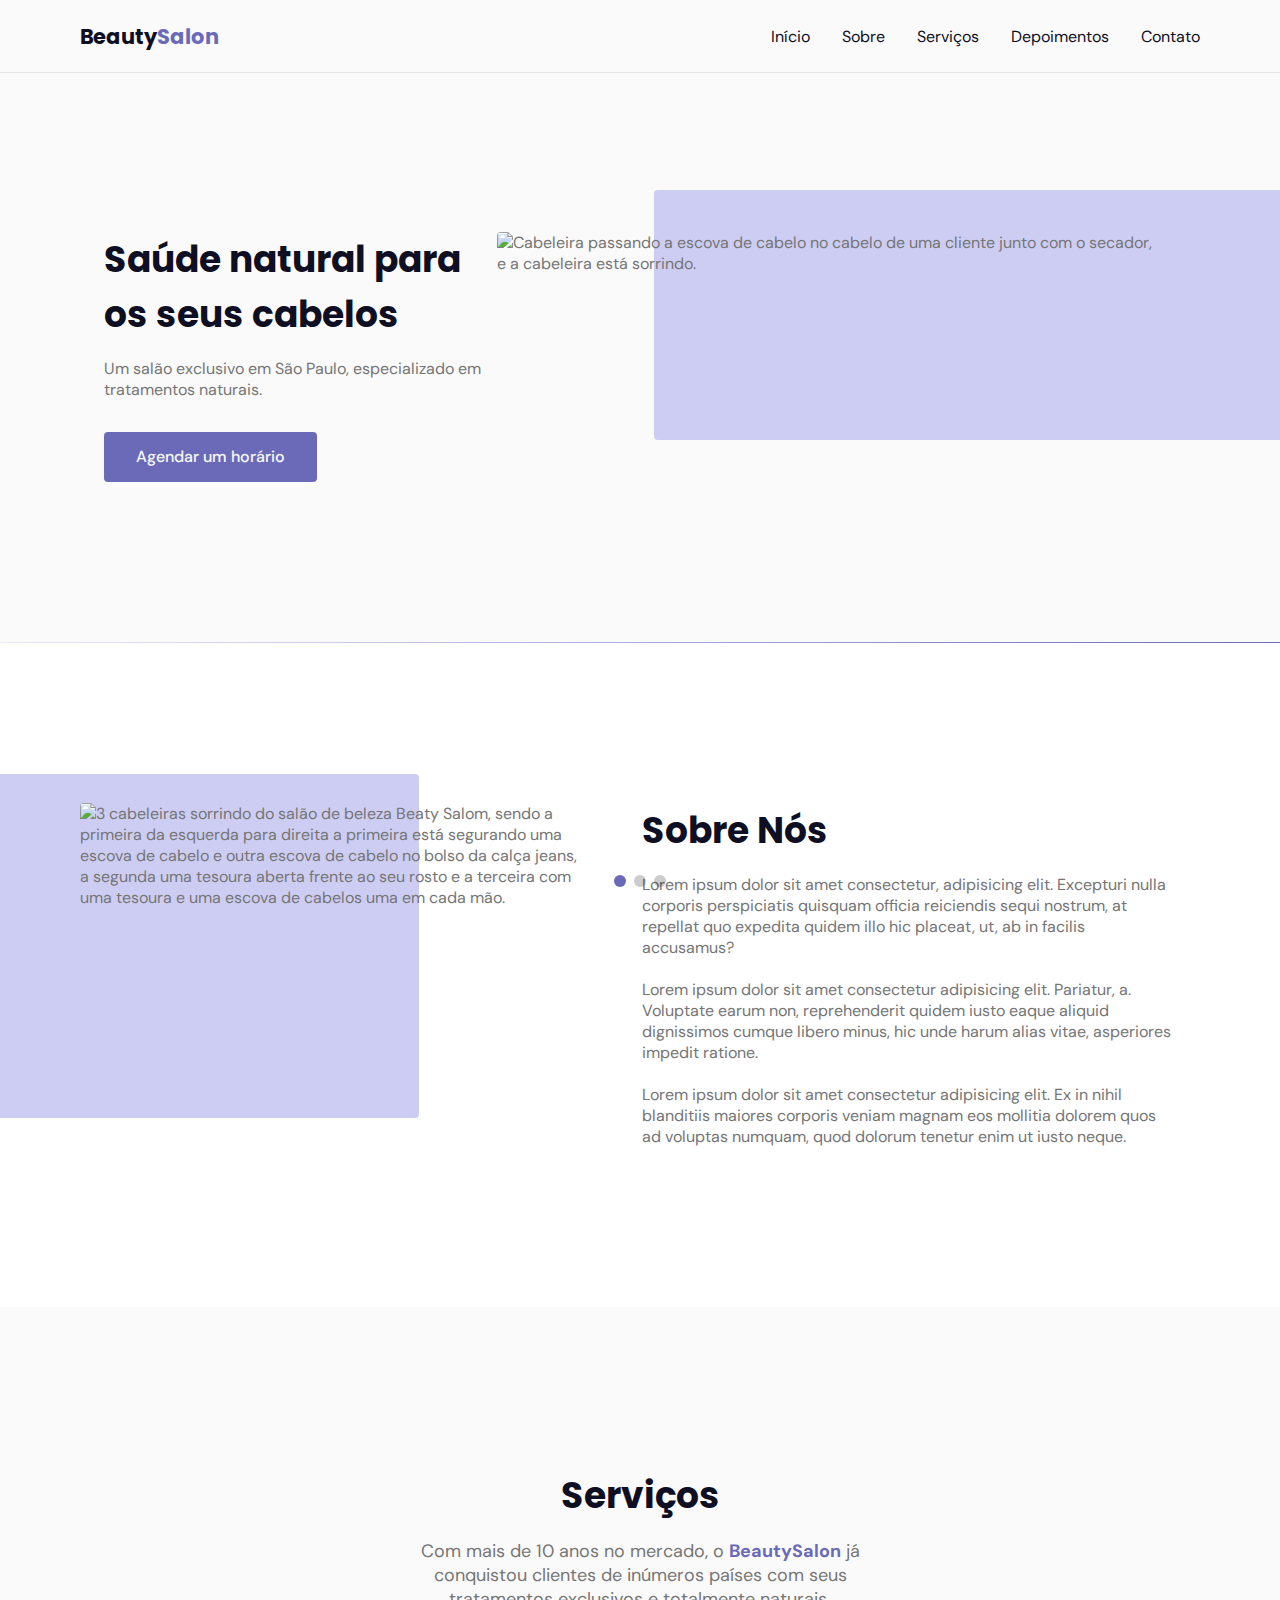
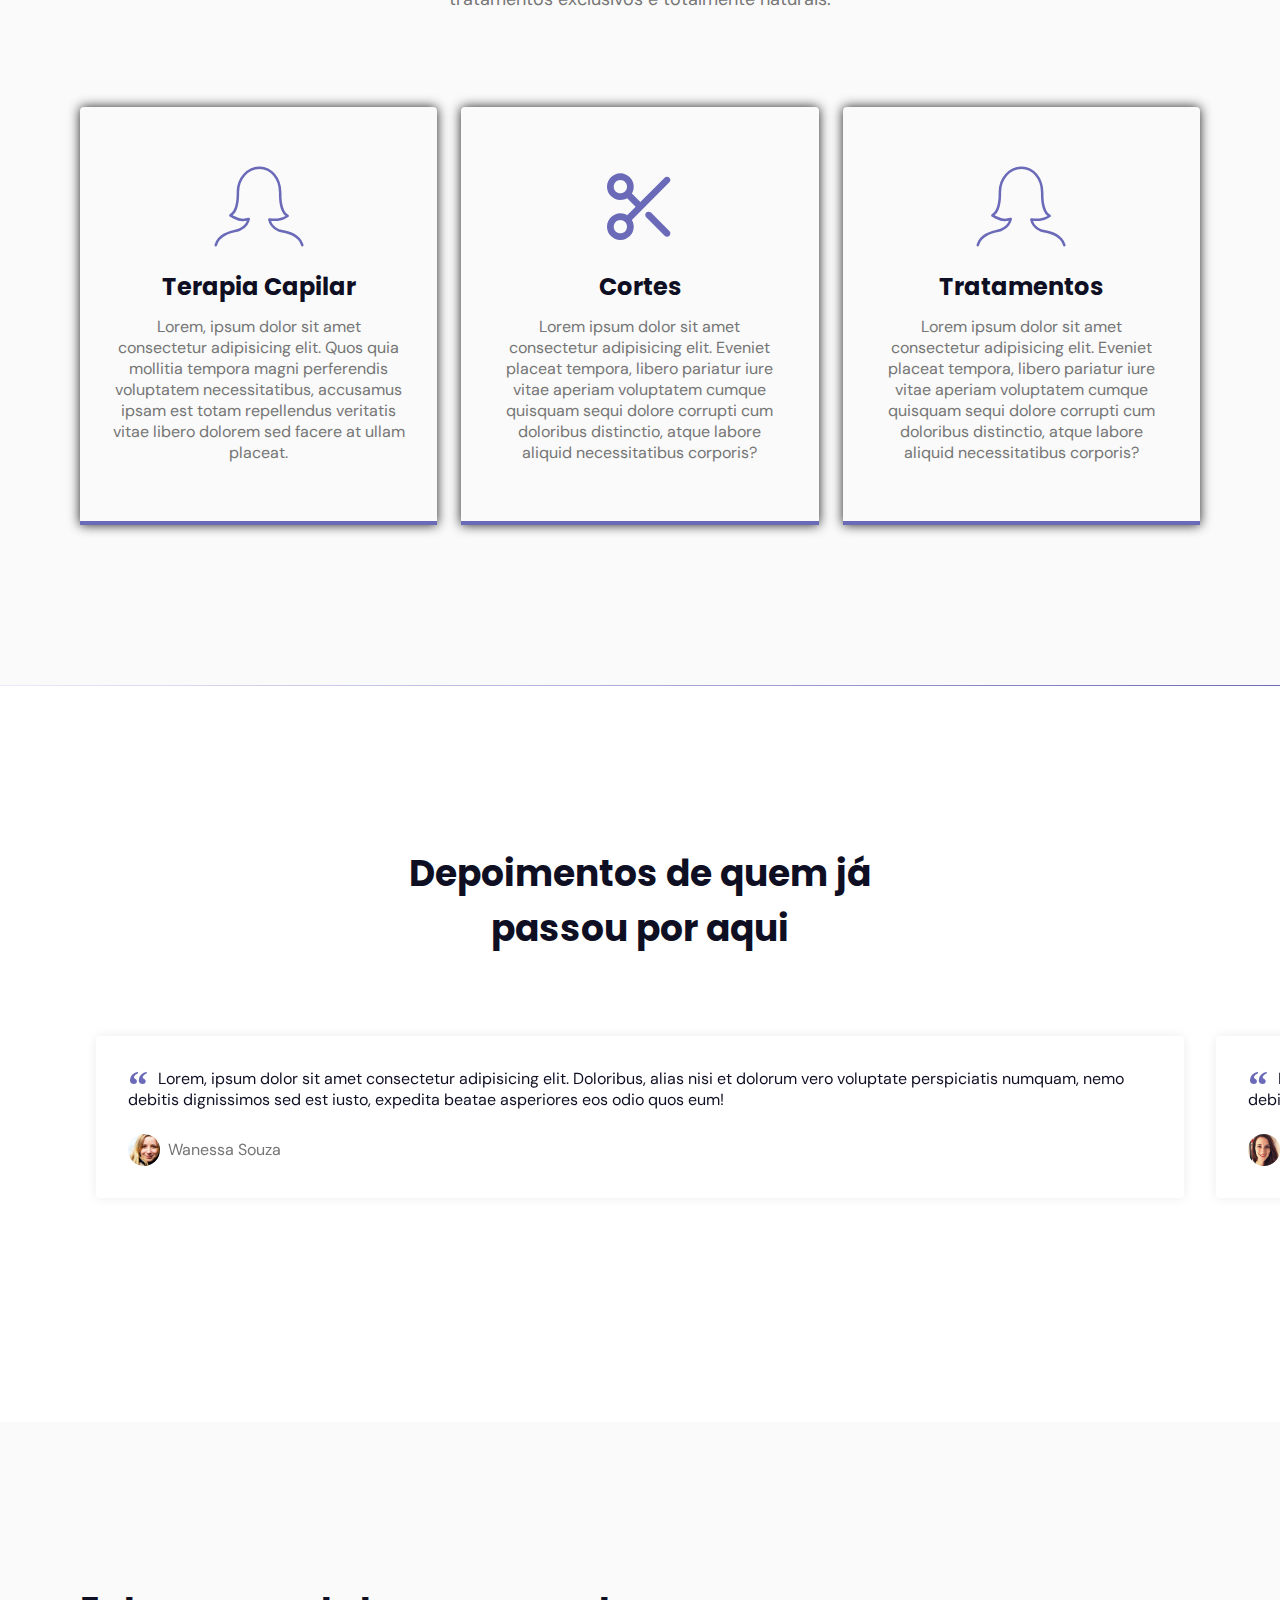
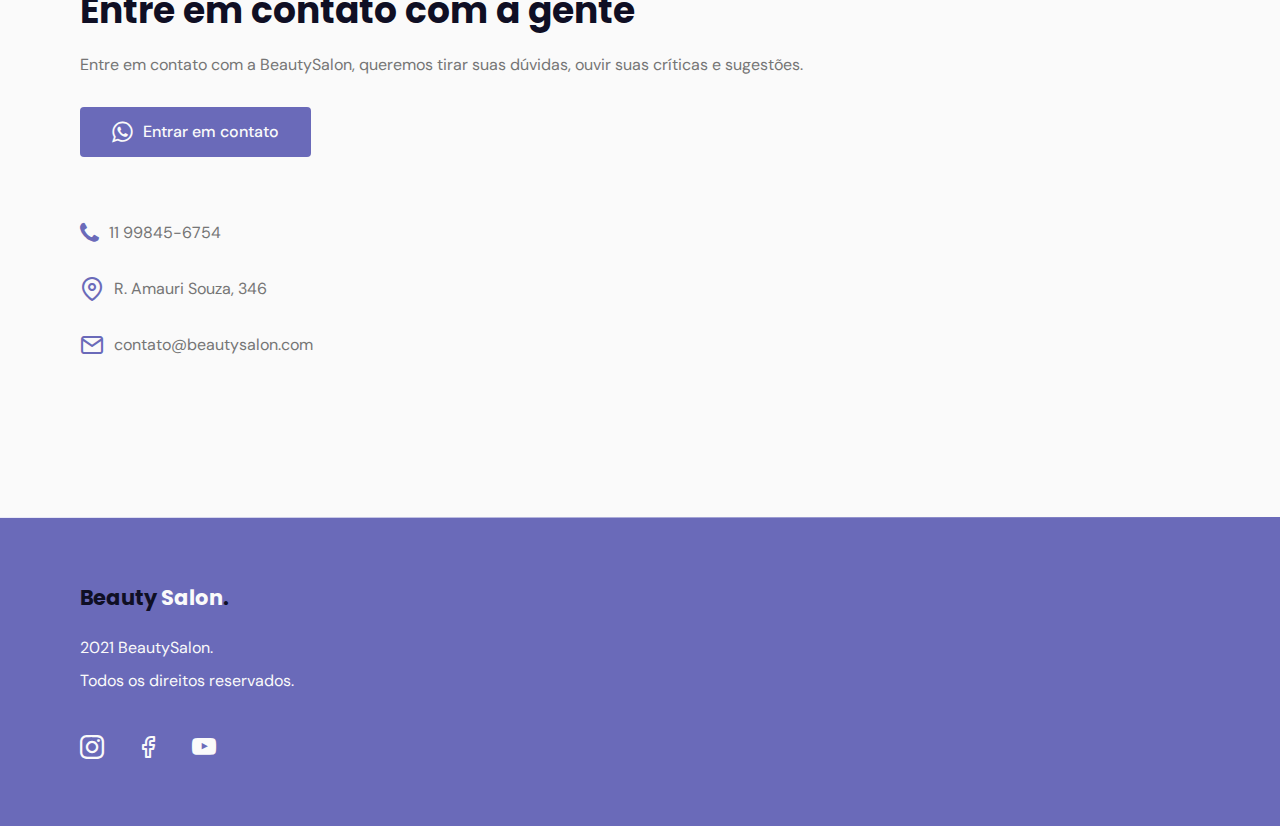
==== commit 18a40952: "adionando expansividade" ====
--- a/index.html
+++ b/index.html
@@ -111,7 +111,7 @@
            <div class="container grid">
                <header>
                    <h2 class="title">Serviços</h2>
-                   <p>
+                   <p class="subtitle">
                        Com mais de 10 anos no mercado, o <strong>BeautySalon</strong> já conquistou
                        clientes de inúmeros países com seus tratamentos exclusivos
                         e totalmente naturais.
@@ -265,7 +265,7 @@
                 <p>2021 BeautySalon.</p>
                 <p>Todos os direitos reservados.</p>
             </div>
-            <div class="social">
+            <div class="social grid">
                 <a href="https://instagram.com" target="_blank">
                     <i class="icon-instagram"></i>
                 </a>
--- a/style.css
+++ b/style.css
@@ -34,6 +34,12 @@
    --text-color: hsl(0 0% 46%);
    --text-color-light: hsl(0 0% 98%);
    --body-color: hsl(0 0% 98%);
+
+   /*fonts*/
+   --title-font-size: 1.875rem;
+   --subtitle-font-size: 1rem;
+   --title-font: 'Poppins', sans-serif;
+   --body-font: 'DM Sans', sans-serif;
 }
 
 /* Base*/
@@ -42,14 +48,14 @@
 }
 
 body {
-    font: 400 1rem "DM Sans", sans-serif;
+    font: 400 1rem var(--body-font);
     color: var(--text-color);
     background: var(--body-color);
     -webkit-font-smoothing: antialiased;
 
 }
 .title {
-    font: 700 1.875rem "Poppins", sans-serif;
+    font: 700 var(--title-font-size) var(--title-font);
     color: var(--title-color);
     -webkit-font-smoothing: auto;
 }
@@ -62,7 +68,7 @@
     align-items: center;
     padding: 0 2rem;
     border-radius: 0.25rem;
-    font: 500 1rem 'DM Sans', sans-serif;
+    font: 500 1rem var(--body-font);
     transition: background 0.3s;
 }
 
@@ -98,11 +104,15 @@
 }
 
 .section{
-    padding: 5rem 0;
+    padding: calc(5rem + var(--header-height)) 0;
 }
 
 .section .title{
     margin-bottom: 1rem;
+}
+
+.section .subtitle {
+    font-size: var(--subtitle-font-size);
 }
 
 .section header {
@@ -128,16 +138,12 @@
 
 #header.scroll {
     /*background: var(--base-color);*/
-    box-shadow: 0px 2px 20px 40px rgba(0, 0, 0, 0.1);
-}
-
-main {
-    margin-top: calc(var(--header-height) + 2rem) ;
+    box-shadow: 0px 0px 20px rgba(0, 0, 0, 0.1);
 }
 
 /*Logo*/
 .logo {
-    font: 700 1.31rem 'Poppins', sans-serif;
+    font: 700 1.31rem var(--title-font);
     color: var(--title-color);
 
 }   
@@ -467,8 +473,12 @@
     background: var(--base-color);
 }
 
+footer.section {
+    padding: 4rem 0;
+}
+
 footer .logo {
-    display: inline;
+    display: inline-block;
     margin-bottom: 1.5rem;
 }
 
@@ -483,13 +493,23 @@
 
 }
 
+footer .social {
+    grid-auto-flow: column;
+    width: fit-content;
+}
+
 footer .social a{
-    margin-right: 2rem;
+    transition: 0.3s;
+    display: inline-block;
+}
+footer .social a:hover {
+    transform: translateY(-8px);
 }
 
 /*Back to top*/
 .back-to-top {
     background: var(--base-color);
+    color: var(--text-color-light);
 
     position: fixed;
     right: 1rem;
@@ -501,13 +521,113 @@
     font-size: 1.5rem;
     line-height: 0;
 
-    visibility: hidden;]
+    visibility: hidden;
     opacity: 0;
 
     transition: 0.3s;
+    transform: translateY(100%);
 }
 
 .back-to-top.show{
     visibility: visible;
     opacity: 1;
-}+    transform: translateY(0);
+}
+
+/*Responsivo*/
+/*Media Queries*/
+/*Extra large devices: 1200 > */
+@media (min-width: 1200px) {
+    /*Reusable classes*/
+    .container {
+        max-width: 1120px;
+        margin-left: auto;
+        margin-right: auto;
+    }
+
+    .section {
+        padding: 10rem 0;
+    }
+
+    .section header ,
+    #testimonials header{
+        max-width: 32rem;
+        text-align: center;
+        margin-left: auto;
+        margin-right: auto;
+    }
+
+    .button {
+        height: 3.12rem;
+    }
+
+    /*navigation*/
+    nav .menu{
+        opacity: 1;
+        visibility: visible;
+        top: 0;
+    } 
+
+    nav .menu ul {
+        display: flex;
+        gap: 2rem;
+    }
+
+    nav .menu ul li a.title {
+        font: 400 1rem var(--body-font);
+    }
+
+    nav .icon-menu {
+        display: none;
+    }
+/*layout*/
+    main {
+        margin-top: var(--header-height) ;
+    }
+
+    /*home*/
+
+    #home .container {
+        grid-auto-flow: column;
+        justify-content: space-between;
+        margin: 0 auto;
+    }
+
+    #home .image {
+        order: 1;
+    }
+
+    #home .text {
+        order: 0;
+        max-width: 24rem;
+        text-align: left;
+    }
+    
+    /*about*/
+    #about .container {
+        margin: 0 auto;
+        grid-auto-flow: column;
+    }
+
+    /*Services*/
+    .cards {
+        grid-template-columns: 1fr 1fr 1fr;
+    }
+
+    /*testimonials*/
+    #testimonials .container {
+        margin-left: auto;
+        margin-right: auto;
+    }
+   
+}
+
+/*large devices: 1023 > */
+/*large devices: 992 > */
+@media (min-width: 992px) {
+    :root {
+        --title-font-size: 2.25rem;
+        --subtitle-font-size: 1.125rem;
+    }
+}
+/*medium devices: 767 > */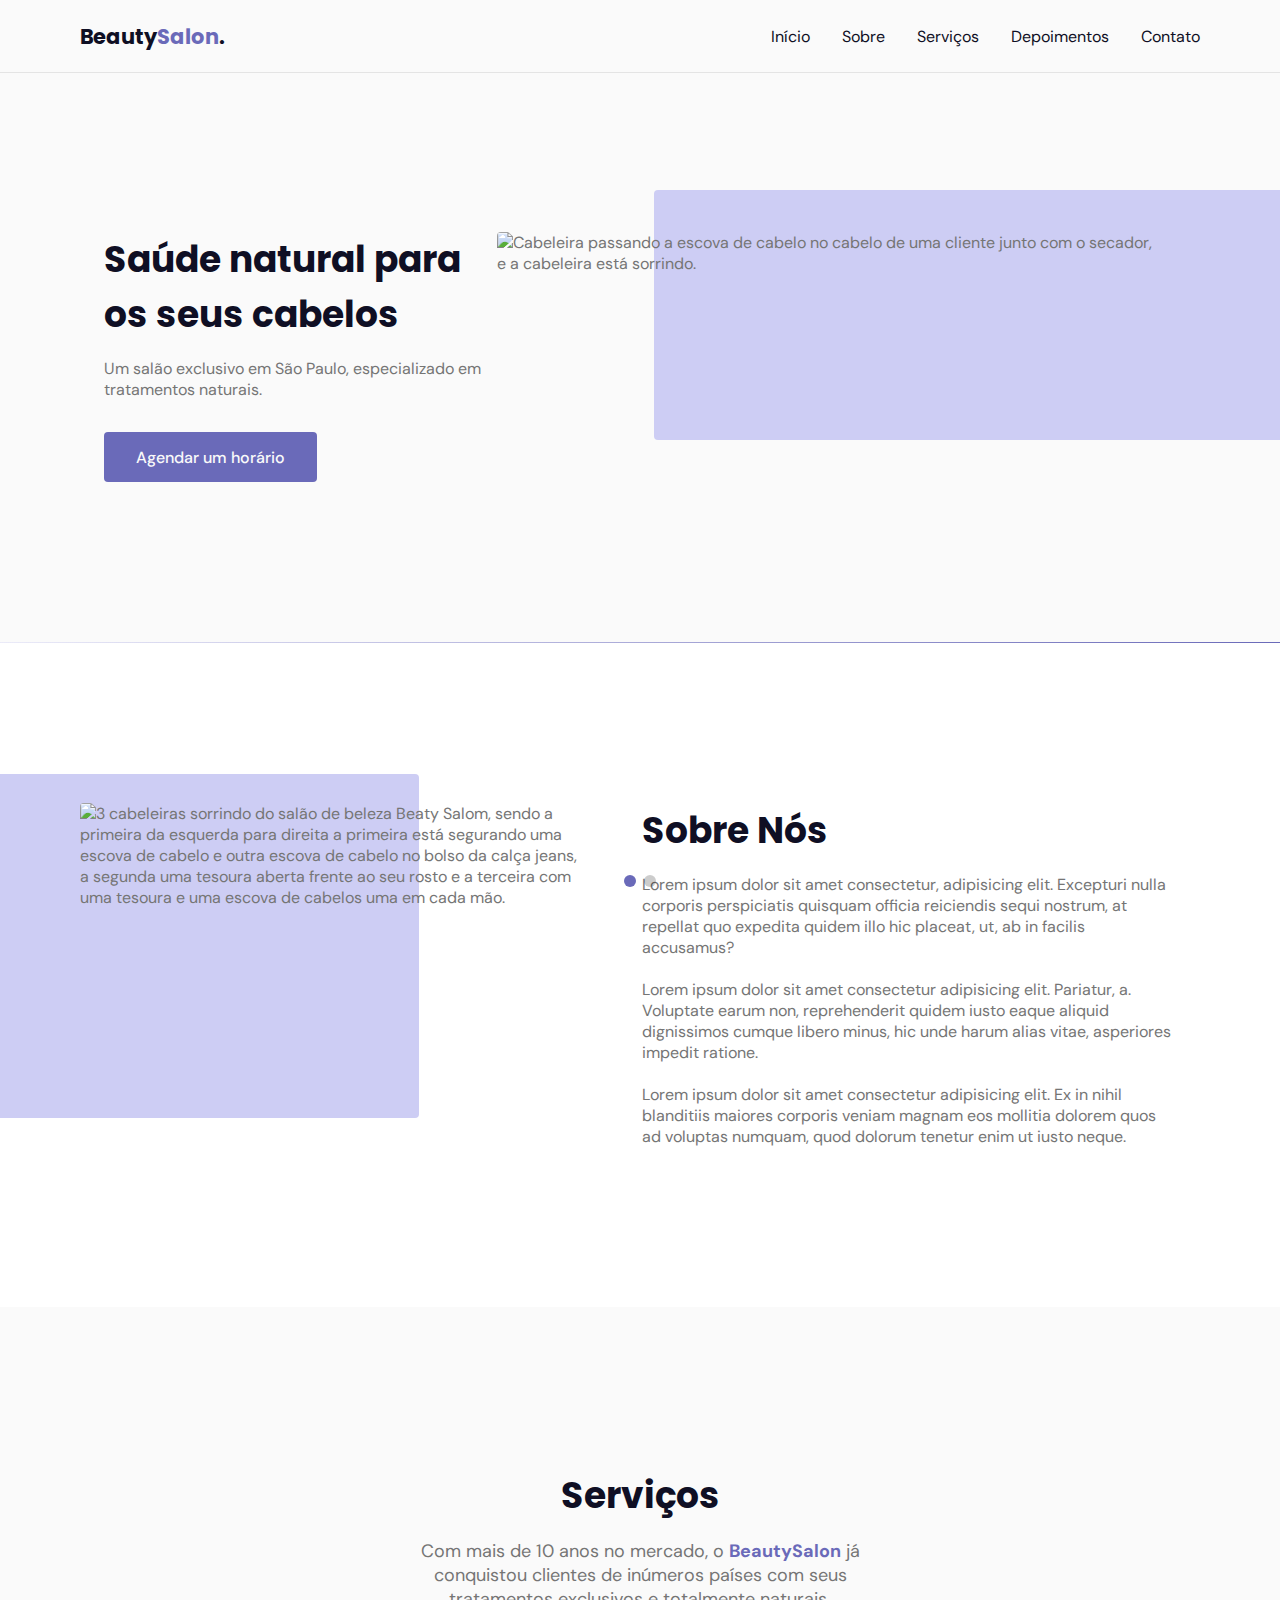
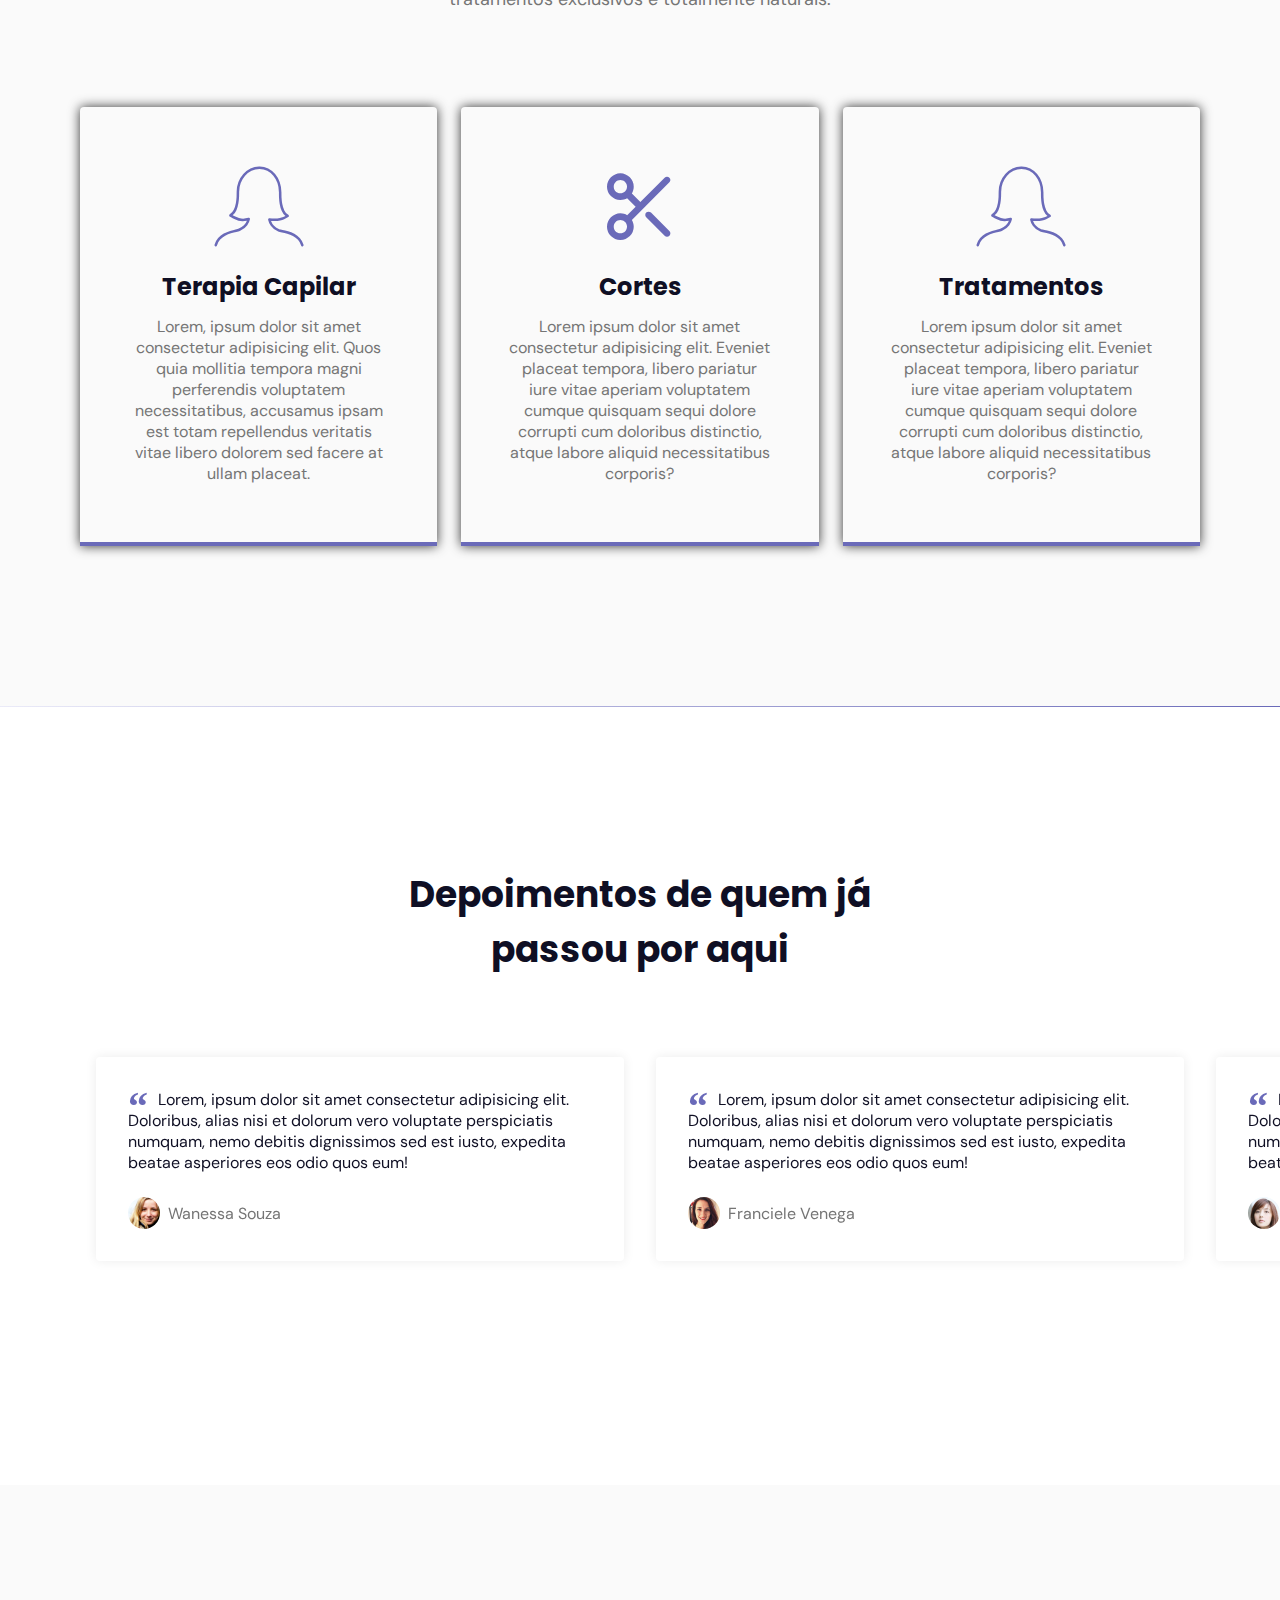
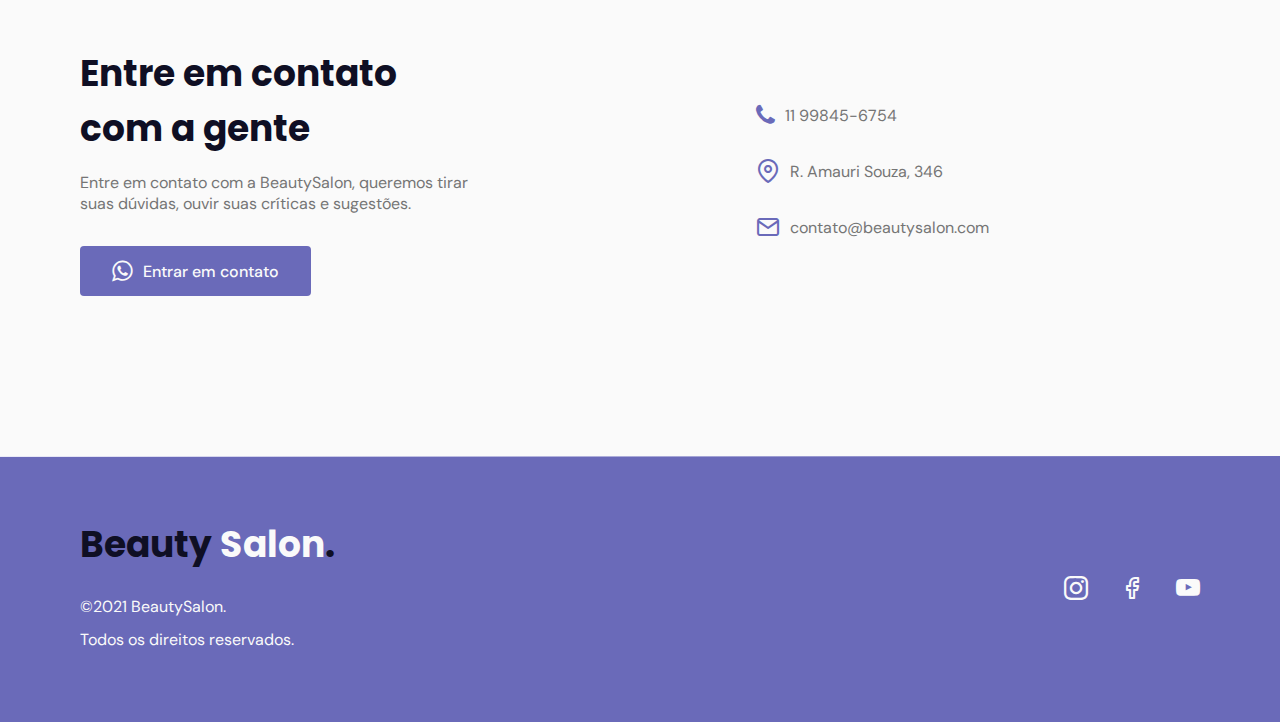
==== commit 802368e2: "finalizado" ====
--- a/index.html
+++ b/index.html
@@ -29,7 +29,7 @@
     <header id="header">
 
         <nav class="container ">
-            <a class="logo" href="#">Beauty<span>Salon</span> </a>
+            <a class="logo" href="#">Beauty<span>Salon</span>. </a>
             <!--Menu-->
             <div class="menu">
                 <ul class="grid">
@@ -70,9 +70,7 @@
             </div>
         </section>
 
-        <div class="divider-1">
-
-        </div>
+        <div class="divider-1"></div>
         <!--About-->
        <section class="section" id="about">
            <div class="container grid">
@@ -262,7 +260,7 @@
         <div class="container grid">
             <div class="brand">
                 <a class="logo logo-alt" href="#home">Beauty <span>Salon</span>.</a>
-                <p>2021 BeautySalon.</p>
+                <p>©2021 BeautySalon.</p>
                 <p>Todos os direitos reservados.</p>
             </div>
             <div class="social grid">
--- a/style.css
+++ b/style.css
@@ -138,7 +138,7 @@
 
 #header.scroll {
     /*background: var(--base-color);*/
-    box-shadow: 0px 0px 20px rgba(0, 0, 0, 0.1);
+    box-shadow: 0px 0px 12px rgba(0, 0, 0, 0.15);
 }
 
 /*Logo*/
@@ -172,7 +172,8 @@
     position: relative;
 }
 
-nav ul li a:hover {
+nav ul li a:hover,
+nav ul li a.active {
     color: var(--base-color); 
 }
 
@@ -189,8 +190,10 @@
     transition: width 0.2s;
 }
 
-nav ul li a:hover::after {
+nav ul li a:hover::after,
+nav ul li a.active::after {
     width: 100%;
+   
 }
 
 nav .menu {
@@ -353,7 +356,7 @@
 
 .card {
     padding: 3.625rem 2rem;
-    box-shadow: 0px 0px 12px rgba(0, 0, 0, 0.88);
+    box-shadow: 0px 0px 12px rgba(0, 0, 0, 0.8);
     border-bottom: 0.25rem solid var(--base-color);
     border-radius: 0.25rem 0.25rem 0 0;
     text-align: center;
@@ -558,7 +561,7 @@
     }
 
     .button {
-        height: 3.12rem;
+        height: 3.125rem;
     }
 
     /*navigation*/
@@ -575,6 +578,12 @@
 
     nav .menu ul li a.title {
         font: 400 1rem var(--body-font);
+        -webkit-font-smoothing: antialiased;
+    }
+
+    nav .menu ul li a.title.active {
+        font-weight: bold;
+        -webkit-font-smoothing: auto;
     }
 
     nav .icon-menu {
@@ -614,10 +623,40 @@
         grid-template-columns: 1fr 1fr 1fr;
     }
 
+    .card {
+        padding-right: 3rem;
+        padding-left: 3rem;
+    }
+
     /*testimonials*/
     #testimonials .container {
         margin-left: auto;
         margin-right: auto;
+    }
+
+    /*Contact*/
+    #contact .container {
+        grid-auto-flow: column;
+        align-items: center;
+    }
+
+    #contact .text {
+        max-width: 25rem;
+    }
+
+    /*footer*/
+    footer.section {
+        padding: 3.75rem 0;
+    }
+
+    footer .container {
+        grid-auto-flow: column;
+        align-items: center;
+        justify-content: space-between;
+    }
+
+    footer .logo {
+        font-size: 2.25rem;
     }
    
 }
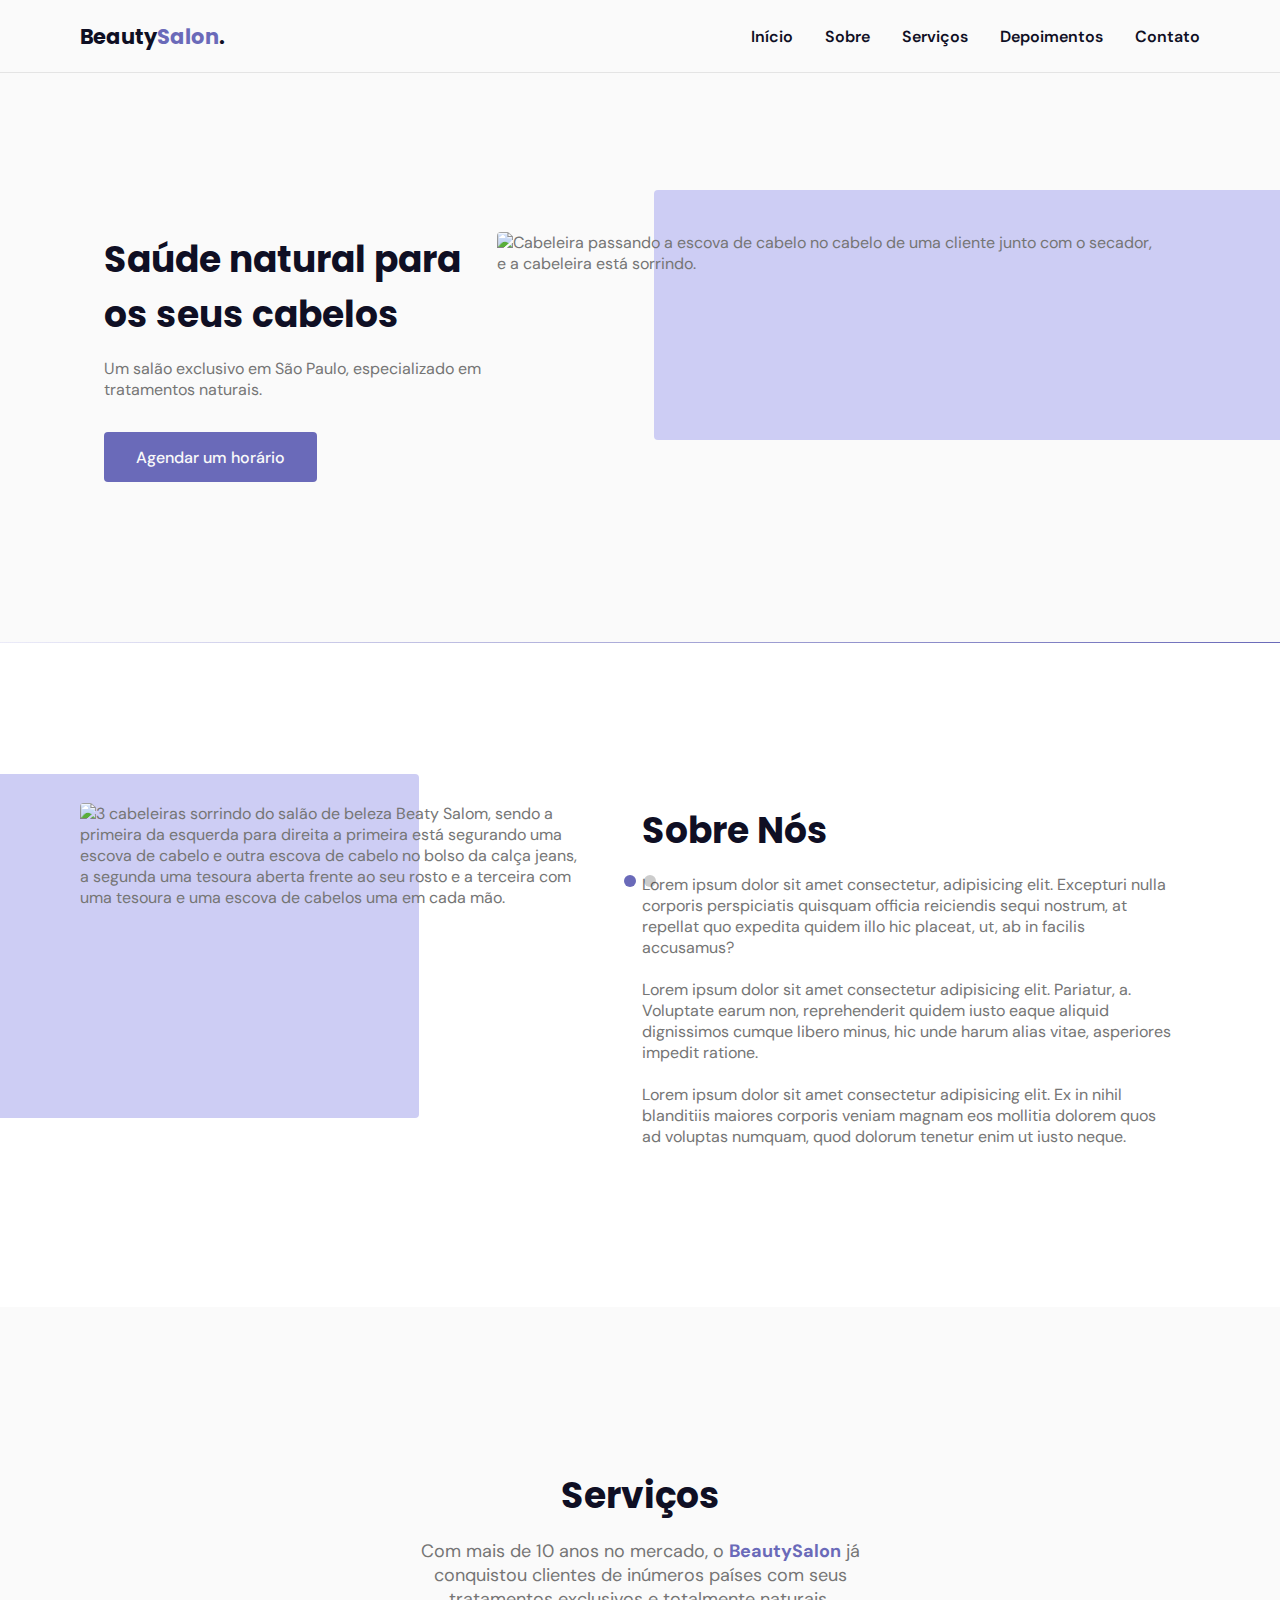
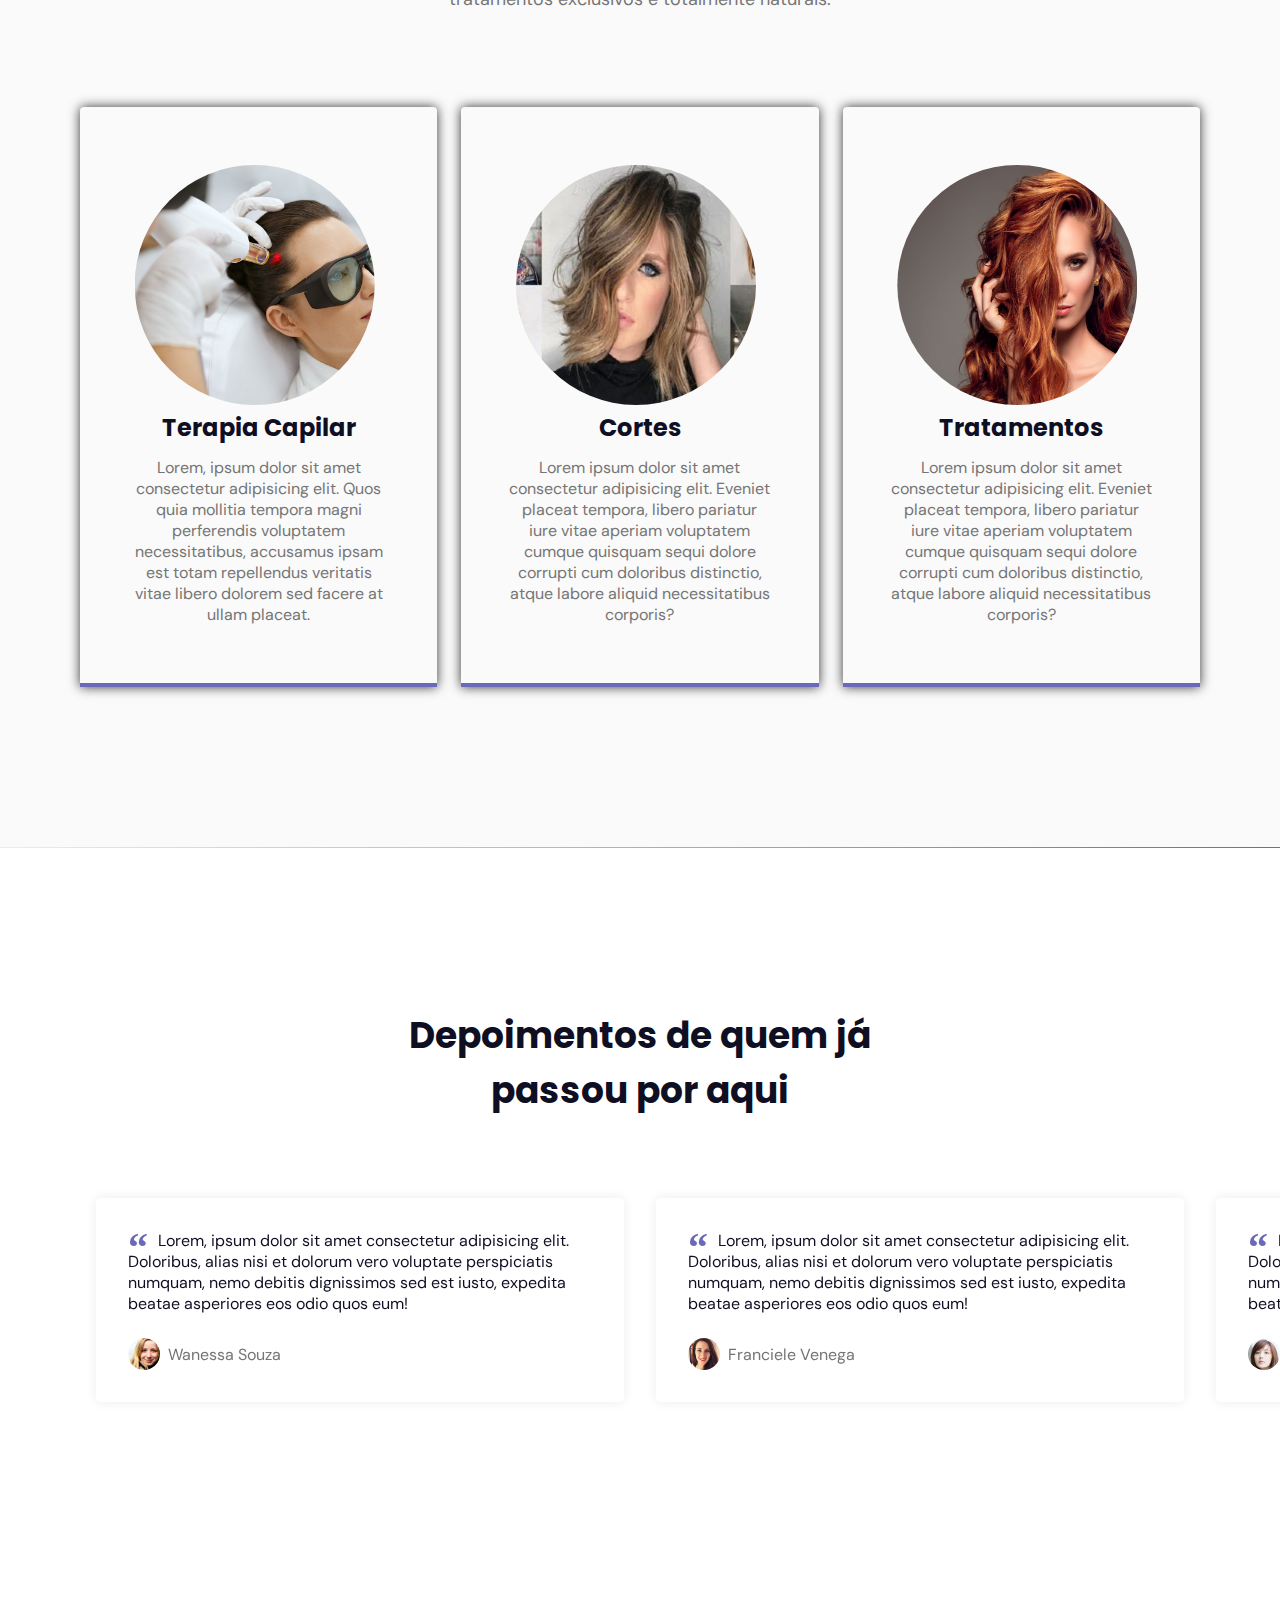
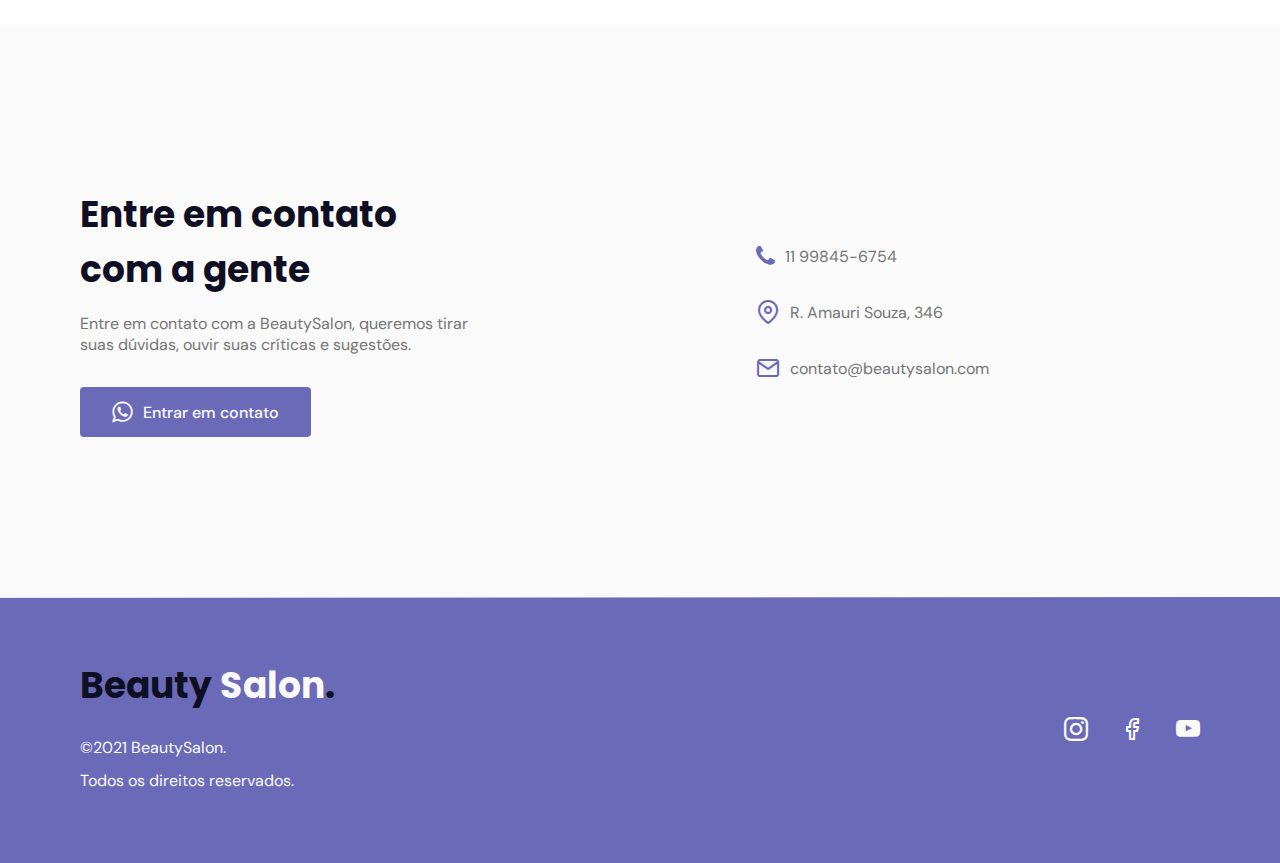
==== commit 577db622: "atualização" ====
--- a/index.html
+++ b/index.html
@@ -117,7 +117,7 @@
                </header>
                <div class="cards grid">
                    <div class="card">
-                       <i class="icon-woman"></i>
+                      <img src="assets/fotos/terapia capilar.jpg" alt="">
                        <h3 class="title">Terapia Capilar</h3>
                        <p>Lorem, ipsum dolor sit amet consectetur adipisicing elit. 
                            Quos quia mollitia tempora magni perferendis voluptatem
@@ -125,7 +125,7 @@
                             vitae libero dolorem sed facere at ullam placeat.</p>
                    </div>
                    <div class="card">
-                       <i class="icon-scissors"></i>
+                      <img src="assets/fotos/cortes-1.jpg" alt="">
                        <h3 class="title">Cortes</h3>
                        <p>Lorem ipsum dolor sit amet consectetur adipisicing elit. 
                            Eveniet placeat tempora, libero pariatur iure vitae aperiam 
@@ -133,7 +133,7 @@
                            distinctio, atque labore aliquid necessitatibus corporis?</p>
                    </div>
                    <div class="card">
-                       <i class="icon-woman"></i>
+                      <img src="assets/fotos/tratamentos.png" alt="">
                        <h3 class="title">Tratamentos</h3>
                        <p>
                         Lorem ipsum dolor sit amet consectetur adipisicing elit. 
--- a/style.css
+++ b/style.css
@@ -54,6 +54,7 @@
     -webkit-font-smoothing: antialiased;
 
 }
+
 .title {
     font: 700 var(--title-font-size) var(--title-font);
     color: var(--title-color);
@@ -374,6 +375,23 @@
     margin-bottom: 0.75rem;
 }
 
+.card img {
+    width: 15rem;
+    height: 15rem;
+    object-fit: cover;
+    clip-path: circle();
+    margin-right: 0.5rem;
+}
+
+.card img {
+    transition: 0.3s;
+    display: inline-block;
+}
+
+.card img:hover {
+    transform: translateY(-5px);
+}
+
 /*Testimonials*/
 #testimonials {
     background: white;
@@ -577,7 +595,7 @@
     }
 
     nav .menu ul li a.title {
-        font: 400 1rem var(--body-font);
+        font: 600 1rem var(--body-font);
         -webkit-font-smoothing: antialiased;
     }
 
